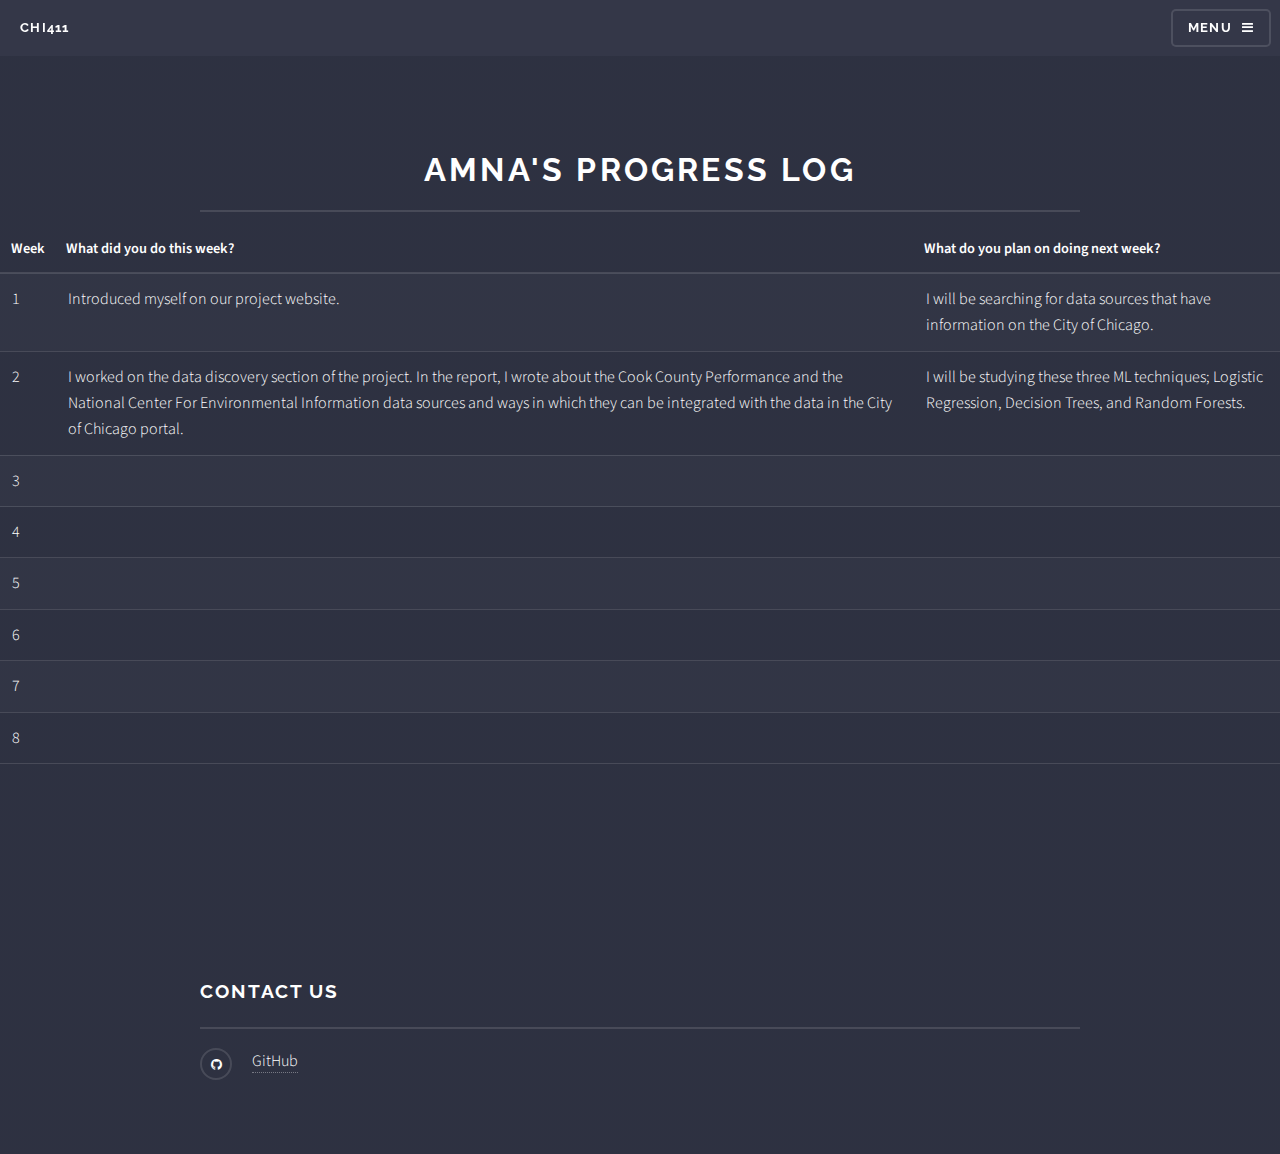
==== pages/progress/amna.html @ 3bf57fe8 "weekly status report" ====
<!DOCTYPE HTML>
<html>
	<head>
		<title>Amna's Progress Log</title>
		<meta charset="utf-8" />
		<meta name="viewport" content="width=device-width, initial-scale=1" />
		<!--[if lte IE 8]><script src="assets/js/ie/html5shiv.js"></script><![endif]-->
		<link rel="stylesheet" href="../../assets/css/main.css" />
		<!--[if lte IE 9]><link rel="stylesheet" href="assets/css/ie9.css" /><![endif]-->
		<!--[if lte IE 8]><link rel="stylesheet" href="assets/css/ie8.css" /><![endif]-->
	</head>
	<body>

		<!-- Page Wrapper -->
			<div id="page-wrapper">

				<!-- Header -->
					<header id="header">
						<h1><a href="../../index.html">Chi411</a></h1>
						<nav>
							<a href="#menu">Menu</a>
						</nav>
					</header>

				<!-- Menu -->
					<nav id="menu">
						<div class="inner">
							<h2>Menu</h2>
							<ul class="links">
								<li><a href="../../index.html">Home</a></li>
								<li><a href="#">Amnas Progress</a></li>
							</ul>
							<a href="#" class="close">Close</a>
						</div>
					</nav>

				<!-- Wrapper -->
					<section id="wrapper">
						<header>
							<div class="inner">
								<h2 class="text-center">Amna's Progress Log</h2>
							</div>
							<section>
										<!-- <h3 class="major">Table</h3> -->
										<!-- <h4>Default</h4> -->
										<div class="table-wrapper">
											<table>
												<thead>
													<tr>
														<th>Week</th>
														<th>What did you do this week?</th>
														<th>What do you plan on doing next week?</th>
													</tr>
												</thead>
												<tbody>
													<tr>
														<td>1</td>
														<td>
															Introduced myself on our project website.
														</td>
														<td>I will be searching for data sources that have information on the City of Chicago. </td>
													</tr>
													<tr>
														<td>2</td>
														<td>
															I worked on the data discovery section of the project. In the report, I wrote about the Cook County Performance and the National Center For Environmental Information data sources and ways in which they can be integrated with the data in the City of Chicago portal.
														</td>
														<td>I will be studying these three ML techniques; Logistic Regression, Decision Trees, and Random Forests.
                                                         </td>
													</tr>
													<tr>
														<td>3</td>
														<td></td>
														<td></td>
													</tr>
													<tr>
														<td>4</td>
														<td></td>
														<td></td>
													</tr>
													<tr>
														<td>5</td>
														<td></td>
														<td></td>
													</tr>
													<tr>
														<td>6</td>
														<td></td>
														<td></td>
													</tr>
													<tr>
														<td>7</td>
														<td></td>
														<td></td>
													</tr>
													<tr>
														<td>8</td>
														<td></td>
														<td></td>
													</tr>
												</tbody>
												<tfoot>
												</tfoot>
											</table>
										</div>
									</section>
						</header>

						<section id="footer">
							<div class="inner">
								<h2 class="major">Contact us</h2>
								<ul class="contact">
									<li class="fa-github"><a href="https://github.com/sbukhari17/Chi411App">GitHub</a></li>
								</ul>
							</div>
						</section>

			</div>

		<!-- Scripts -->
			<script src="../../assets/js/skel.min.js"></script>
			<script src="../../assets/js/jquery.min.js"></script>
			<script src="../../assets/js/jquery.scrollex.min.js"></script>
			<script src="../../assets/js/util.js"></script>
			<!--[if lte IE 8]><script src="assets/js/ie/respond.min.js"></script><![endif]-->
			<script src="../../assets/js/main.js"></script>

	</body>
</html>
---- assets/css/main.css ----
@import url(font-awesome.min.css);
@import url("https://fonts.googleapis.com/css?family=Raleway:200,700|Source+Sans+Pro:300,600,300italic,600italic");

/*
	Solid State by HTML5 UP
	html5up.net | @ajlkn
	Free for personal and commercial use under the CCA 3.0 license (html5up.net/license)
*/

/* Reset */

	html, body, div, span, applet, object, iframe, h1, h2, h3, h4, h5, h6, p, blockquote, pre, a, abbr, acronym, address, big, cite, code, del, dfn, em, img, ins, kbd, q, s, samp, small, strike, strong, sub, sup, tt, var, b, u, i, center, dl, dt, dd, ol, ul, li, fieldset, form, label, legend, table, caption, tbody, tfoot, thead, tr, th, td, article, aside, canvas, details, embed, figure, figcaption, footer, header, hgroup, menu, nav, output, ruby, section, summary, time, mark, audio, video {
		margin: 0;
		padding: 0;
		border: 0;
		font-size: 100%;
		font: inherit;
		vertical-align: baseline;
	}

	article, aside, details, figcaption, figure, footer, header, hgroup, menu, nav, section {
		display: block;
	}

	body {
		line-height: 1;
	}

	ol, ul {
		list-style: none;
	}

	blockquote, q {
		quotes: none;
	}

	blockquote:before, blockquote:after, q:before, q:after {
		content: '';
		content: none;
	}

	table {
		border-collapse: collapse;
		border-spacing: 0;
	}

	body {
		-webkit-text-size-adjust: none;
	}

/* Box Model */

	*, *:before, *:after {
		-moz-box-sizing: border-box;
		-webkit-box-sizing: border-box;
		box-sizing: border-box;
	}

/* Grid */

	.row {
		border-bottom: solid 1px transparent;
		-moz-box-sizing: border-box;
		-webkit-box-sizing: border-box;
		box-sizing: border-box;
	}

	.row > * {
		float: left;
		-moz-box-sizing: border-box;
		-webkit-box-sizing: border-box;
		box-sizing: border-box;
	}

	.row:after, .row:before {
		content: '';
		display: block;
		clear: both;
		height: 0;
	}

	.row.uniform > * > :first-child {
		margin-top: 0;
	}

	.row.uniform > * > :last-child {
		margin-bottom: 0;
	}

	.row.\30 \25 > * {
		padding: 0 0 0 0em;
	}

	.row.\30 \25 {
		margin: 0 0 -1px 0em;
	}

	.row.uniform.\30 \25 > * {
		padding: 0em 0 0 0em;
	}

	.row.uniform.\30 \25 {
		margin: 0em 0 -1px 0em;
	}

	.row > * {
		padding: 0 0 0 1.75em;
	}

	.row {
		margin: 0 0 -1px -1.75em;
	}

	.row.uniform > * {
		padding: 1.75em 0 0 1.75em;
	}

	.row.uniform {
		margin: -1.75em 0 -1px -1.75em;
	}

	.row.\32 00\25 > * {
		padding: 0 0 0 3.5em;
	}

	.row.\32 00\25 {
		margin: 0 0 -1px -3.5em;
	}

	.row.uniform.\32 00\25 > * {
		padding: 3.5em 0 0 3.5em;
	}

	.row.uniform.\32 00\25 {
		margin: -3.5em 0 -1px -3.5em;
	}

	.row.\31 50\25 > * {
		padding: 0 0 0 2.625em;
	}

	.row.\31 50\25 {
		margin: 0 0 -1px -2.625em;
	}

	.row.uniform.\31 50\25 > * {
		padding: 2.625em 0 0 2.625em;
	}

	.row.uniform.\31 50\25 {
		margin: -2.625em 0 -1px -2.625em;
	}

	.row.\35 0\25 > * {
		padding: 0 0 0 0.875em;
	}

	.row.\35 0\25 {
		margin: 0 0 -1px -0.875em;
	}

	.row.uniform.\35 0\25 > * {
		padding: 0.875em 0 0 0.875em;
	}

	.row.uniform.\35 0\25 {
		margin: -0.875em 0 -1px -0.875em;
	}

	.row.\32 5\25 > * {
		padding: 0 0 0 0.4375em;
	}

	.row.\32 5\25 {
		margin: 0 0 -1px -0.4375em;
	}

	.row.uniform.\32 5\25 > * {
		padding: 0.4375em 0 0 0.4375em;
	}

	.row.uniform.\32 5\25 {
		margin: -0.4375em 0 -1px -0.4375em;
	}

	.\31 2u, .\31 2u\24 {
		width: 100%;
		clear: none;
		margin-left: 0;
	}

	.\31 1u, .\31 1u\24 {
		width: 91.6666666667%;
		clear: none;
		margin-left: 0;
	}

	.\31 0u, .\31 0u\24 {
		width: 83.3333333333%;
		clear: none;
		margin-left: 0;
	}

	.\39 u, .\39 u\24 {
		width: 75%;
		clear: none;
		margin-left: 0;
	}

	.\38 u, .\38 u\24 {
		width: 66.6666666667%;
		clear: none;
		margin-left: 0;
	}

	.\37 u, .\37 u\24 {
		width: 58.3333333333%;
		clear: none;
		margin-left: 0;
	}

	.\36 u, .\36 u\24 {
		width: 50%;
		clear: none;
		margin-left: 0;
	}

	.\35 u, .\35 u\24 {
		width: 41.6666666667%;
		clear: none;
		margin-left: 0;
	}

	.\34 u, .\34 u\24 {
		width: 33.3333333333%;
		clear: none;
		margin-left: 0;
	}

	.\33 u, .\33 u\24 {
		width: 25%;
		clear: none;
		margin-left: 0;
	}

	.\32 u, .\32 u\24 {
		width: 16.6666666667%;
		clear: none;
		margin-left: 0;
	}

	.\31 u, .\31 u\24 {
		width: 8.3333333333%;
		clear: none;
		margin-left: 0;
	}

	.\31 2u\24 + *,
	.\31 1u\24 + *,
	.\31 0u\24 + *,
	.\39 u\24 + *,
	.\38 u\24 + *,
	.\37 u\24 + *,
	.\36 u\24 + *,
	.\35 u\24 + *,
	.\34 u\24 + *,
	.\33 u\24 + *,
	.\32 u\24 + *,
	.\31 u\24 + * {
		clear: left;
	}

	.\-11u {
		margin-left: 91.66667%;
	}

	.\-10u {
		margin-left: 83.33333%;
	}

	.\-9u {
		margin-left: 75%;
	}

	.\-8u {
		margin-left: 66.66667%;
	}

	.\-7u {
		margin-left: 58.33333%;
	}

	.\-6u {
		margin-left: 50%;
	}

	.\-5u {
		margin-left: 41.66667%;
	}

	.\-4u {
		margin-left: 33.33333%;
	}

	.\-3u {
		margin-left: 25%;
	}

	.\-2u {
		margin-left: 16.66667%;
	}

	.\-1u {
		margin-left: 8.33333%;
	}

	@media screen and (max-width: 1680px) {

		.row > * {
			padding: 0 0 0 1.75em;
		}

		.row {
			margin: 0 0 -1px -1.75em;
		}

		.row.uniform > * {
			padding: 1.75em 0 0 1.75em;
		}

		.row.uniform {
			margin: -1.75em 0 -1px -1.75em;
		}

		.row.\32 00\25 > * {
			padding: 0 0 0 3.5em;
		}

		.row.\32 00\25 {
			margin: 0 0 -1px -3.5em;
		}

		.row.uniform.\32 00\25 > * {
			padding: 3.5em 0 0 3.5em;
		}

		.row.uniform.\32 00\25 {
			margin: -3.5em 0 -1px -3.5em;
		}

		.row.\31 50\25 > * {
			padding: 0 0 0 2.625em;
		}

		.row.\31 50\25 {
			margin: 0 0 -1px -2.625em;
		}

		.row.uniform.\31 50\25 > * {
			padding: 2.625em 0 0 2.625em;
		}

		.row.uniform.\31 50\25 {
			margin: -2.625em 0 -1px -2.625em;
		}

		.row.\35 0\25 > * {
			padding: 0 0 0 0.875em;
		}

		.row.\35 0\25 {
			margin: 0 0 -1px -0.875em;
		}

		.row.uniform.\35 0\25 > * {
			padding: 0.875em 0 0 0.875em;
		}

		.row.uniform.\35 0\25 {
			margin: -0.875em 0 -1px -0.875em;
		}

		.row.\32 5\25 > * {
			padding: 0 0 0 0.4375em;
		}

		.row.\32 5\25 {
			margin: 0 0 -1px -0.4375em;
		}

		.row.uniform.\32 5\25 > * {
			padding: 0.4375em 0 0 0.4375em;
		}

		.row.uniform.\32 5\25 {
			margin: -0.4375em 0 -1px -0.4375em;
		}

		.\31 2u\28xlarge\29, .\31 2u\24\28xlarge\29 {
			width: 100%;
			clear: none;
			margin-left: 0;
		}

		.\31 1u\28xlarge\29, .\31 1u\24\28xlarge\29 {
			width: 91.6666666667%;
			clear: none;
			margin-left: 0;
		}

		.\31 0u\28xlarge\29, .\31 0u\24\28xlarge\29 {
			width: 83.3333333333%;
			clear: none;
			margin-left: 0;
		}

		.\39 u\28xlarge\29, .\39 u\24\28xlarge\29 {
			width: 75%;
			clear: none;
			margin-left: 0;
		}

		.\38 u\28xlarge\29, .\38 u\24\28xlarge\29 {
			width: 66.6666666667%;
			clear: none;
			margin-left: 0;
		}

		.\37 u\28xlarge\29, .\37 u\24\28xlarge\29 {
			width: 58.3333333333%;
			clear: none;
			margin-left: 0;
		}

		.\36 u\28xlarge\29, .\36 u\24\28xlarge\29 {
			width: 50%;
			clear: none;
			margin-left: 0;
		}

		.\35 u\28xlarge\29, .\35 u\24\28xlarge\29 {
			width: 41.6666666667%;
			clear: none;
			margin-left: 0;
		}

		.\34 u\28xlarge\29, .\34 u\24\28xlarge\29 {
			width: 33.3333333333%;
			clear: none;
			margin-left: 0;
		}

		.\33 u\28xlarge\29, .\33 u\24\28xlarge\29 {
			width: 25%;
			clear: none;
			margin-left: 0;
		}

		.\32 u\28xlarge\29, .\32 u\24\28xlarge\29 {
			width: 16.6666666667%;
			clear: none;
			margin-left: 0;
		}

		.\31 u\28xlarge\29, .\31 u\24\28xlarge\29 {
			width: 8.3333333333%;
			clear: none;
			margin-left: 0;
		}

		.\31 2u\24\28xlarge\29 + *,
		.\31 1u\24\28xlarge\29 + *,
		.\31 0u\24\28xlarge\29 + *,
		.\39 u\24\28xlarge\29 + *,
		.\38 u\24\28xlarge\29 + *,
		.\37 u\24\28xlarge\29 + *,
		.\36 u\24\28xlarge\29 + *,
		.\35 u\24\28xlarge\29 + *,
		.\34 u\24\28xlarge\29 + *,
		.\33 u\24\28xlarge\29 + *,
		.\32 u\24\28xlarge\29 + *,
		.\31 u\24\28xlarge\29 + * {
			clear: left;
		}

		.\-11u\28xlarge\29 {
			margin-left: 91.66667%;
		}

		.\-10u\28xlarge\29 {
			margin-left: 83.33333%;
		}

		.\-9u\28xlarge\29 {
			margin-left: 75%;
		}

		.\-8u\28xlarge\29 {
			margin-left: 66.66667%;
		}

		.\-7u\28xlarge\29 {
			margin-left: 58.33333%;
		}

		.\-6u\28xlarge\29 {
			margin-left: 50%;
		}

		.\-5u\28xlarge\29 {
			margin-left: 41.66667%;
		}

		.\-4u\28xlarge\29 {
			margin-left: 33.33333%;
		}

		.\-3u\28xlarge\29 {
			margin-left: 25%;
		}

		.\-2u\28xlarge\29 {
			margin-left: 16.66667%;
		}

		.\-1u\28xlarge\29 {
			margin-left: 8.33333%;
		}

	}

	@media screen and (max-width: 1280px) {

		.row > * {
			padding: 0 0 0 1.75em;
		}

		.row {
			margin: 0 0 -1px -1.75em;
		}

		.row.uniform > * {
			padding: 1.75em 0 0 1.75em;
		}

		.row.uniform {
			margin: -1.75em 0 -1px -1.75em;
		}

		.row.\32 00\25 > * {
			padding: 0 0 0 3.5em;
		}

		.row.\32 00\25 {
			margin: 0 0 -1px -3.5em;
		}

		.row.uniform.\32 00\25 > * {
			padding: 3.5em 0 0 3.5em;
		}

		.row.uniform.\32 00\25 {
			margin: -3.5em 0 -1px -3.5em;
		}

		.row.\31 50\25 > * {
			padding: 0 0 0 2.625em;
		}

		.row.\31 50\25 {
			margin: 0 0 -1px -2.625em;
		}

		.row.uniform.\31 50\25 > * {
			padding: 2.625em 0 0 2.625em;
		}

		.row.uniform.\31 50\25 {
			margin: -2.625em 0 -1px -2.625em;
		}

		.row.\35 0\25 > * {
			padding: 0 0 0 0.875em;
		}

		.row.\35 0\25 {
			margin: 0 0 -1px -0.875em;
		}

		.row.uniform.\35 0\25 > * {
			padding: 0.875em 0 0 0.875em;
		}

		.row.uniform.\35 0\25 {
			margin: -0.875em 0 -1px -0.875em;
		}

		.row.\32 5\25 > * {
			padding: 0 0 0 0.4375em;
		}

		.row.\32 5\25 {
			margin: 0 0 -1px -0.4375em;
		}

		.row.uniform.\32 5\25 > * {
			padding: 0.4375em 0 0 0.4375em;
		}

		.row.uniform.\32 5\25 {
			margin: -0.4375em 0 -1px -0.4375em;
		}

		.\31 2u\28large\29, .\31 2u\24\28large\29 {
			width: 100%;
			clear: none;
			margin-left: 0;
		}

		.\31 1u\28large\29, .\31 1u\24\28large\29 {
			width: 91.6666666667%;
			clear: none;
			margin-left: 0;
		}

		.\31 0u\28large\29, .\31 0u\24\28large\29 {
			width: 83.3333333333%;
			clear: none;
			margin-left: 0;
		}

		.\39 u\28large\29, .\39 u\24\28large\29 {
			width: 75%;
			clear: none;
			margin-left: 0;
		}

		.\38 u\28large\29, .\38 u\24\28large\29 {
			width: 66.6666666667%;
			clear: none;
			margin-left: 0;
		}

		.\37 u\28large\29, .\37 u\24\28large\29 {
			width: 58.3333333333%;
			clear: none;
			margin-left: 0;
		}

		.\36 u\28large\29, .\36 u\24\28large\29 {
			width: 50%;
			clear: none;
			margin-left: 0;
		}

		.\35 u\28large\29, .\35 u\24\28large\29 {
			width: 41.6666666667%;
			clear: none;
			margin-left: 0;
		}

		.\34 u\28large\29, .\34 u\24\28large\29 {
			width: 33.3333333333%;
			clear: none;
			margin-left: 0;
		}

		.\33 u\28large\29, .\33 u\24\28large\29 {
			width: 25%;
			clear: none;
			margin-left: 0;
		}

		.\32 u\28large\29, .\32 u\24\28large\29 {
			width: 16.6666666667%;
			clear: none;
			margin-left: 0;
		}

		.\31 u\28large\29, .\31 u\24\28large\29 {
			width: 8.3333333333%;
			clear: none;
			margin-left: 0;
		}

		.\31 2u\24\28large\29 + *,
		.\31 1u\24\28large\29 + *,
		.\31 0u\24\28large\29 + *,
		.\39 u\24\28large\29 + *,
		.\38 u\24\28large\29 + *,
		.\37 u\24\28large\29 + *,
		.\36 u\24\28large\29 + *,
		.\35 u\24\28large\29 + *,
		.\34 u\24\28large\29 + *,
		.\33 u\24\28large\29 + *,
		.\32 u\24\28large\29 + *,
		.\31 u\24\28large\29 + * {
			clear: left;
		}

		.\-11u\28large\29 {
			margin-left: 91.66667%;
		}

		.\-10u\28large\29 {
			margin-left: 83.33333%;
		}

		.\-9u\28large\29 {
			margin-left: 75%;
		}

		.\-8u\28large\29 {
			margin-left: 66.66667%;
		}

		.\-7u\28large\29 {
			margin-left: 58.33333%;
		}

		.\-6u\28large\29 {
			margin-left: 50%;
		}

		.\-5u\28large\29 {
			margin-left: 41.66667%;
		}

		.\-4u\28large\29 {
			margin-left: 33.33333%;
		}

		.\-3u\28large\29 {
			margin-left: 25%;
		}

		.\-2u\28large\29 {
			margin-left: 16.66667%;
		}

		.\-1u\28large\29 {
			margin-left: 8.33333%;
		}

	}

	@media screen and (max-width: 980px) {

		.row > * {
			padding: 0 0 0 1.75em;
		}

		.row {
			margin: 0 0 -1px -1.75em;
		}

		.row.uniform > * {
			padding: 1.75em 0 0 1.75em;
		}

		.row.uniform {
			margin: -1.75em 0 -1px -1.75em;
		}

		.row.\32 00\25 > * {
			padding: 0 0 0 3.5em;
		}

		.row.\32 00\25 {
			margin: 0 0 -1px -3.5em;
		}

		.row.uniform.\32 00\25 > * {
			padding: 3.5em 0 0 3.5em;
		}

		.row.uniform.\32 00\25 {
			margin: -3.5em 0 -1px -3.5em;
		}

		.row.\31 50\25 > * {
			padding: 0 0 0 2.625em;
		}

		.row.\31 50\25 {
			margin: 0 0 -1px -2.625em;
		}

		.row.uniform.\31 50\25 > * {
			padding: 2.625em 0 0 2.625em;
		}

		.row.uniform.\31 50\25 {
			margin: -2.625em 0 -1px -2.625em;
		}

		.row.\35 0\25 > * {
			padding: 0 0 0 0.875em;
		}

		.row.\35 0\25 {
			margin: 0 0 -1px -0.875em;
		}

		.row.uniform.\35 0\25 > * {
			padding: 0.875em 0 0 0.875em;
		}

		.row.uniform.\35 0\25 {
			margin: -0.875em 0 -1px -0.875em;
		}

		.row.\32 5\25 > * {
			padding: 0 0 0 0.4375em;
		}

		.row.\32 5\25 {
			margin: 0 0 -1px -0.4375em;
		}

		.row.uniform.\32 5\25 > * {
			padding: 0.4375em 0 0 0.4375em;
		}

		.row.uniform.\32 5\25 {
			margin: -0.4375em 0 -1px -0.4375em;
		}

		.\31 2u\28medium\29, .\31 2u\24\28medium\29 {
			width: 100%;
			clear: none;
			margin-left: 0;
		}

		.\31 1u\28medium\29, .\31 1u\24\28medium\29 {
			width: 91.6666666667%;
			clear: none;
			margin-left: 0;
		}

		.\31 0u\28medium\29, .\31 0u\24\28medium\29 {
			width: 83.3333333333%;
			clear: none;
			margin-left: 0;
		}

		.\39 u\28medium\29, .\39 u\24\28medium\29 {
			width: 75%;
			clear: none;
			margin-left: 0;
		}

		.\38 u\28medium\29, .\38 u\24\28medium\29 {
			width: 66.6666666667%;
			clear: none;
			margin-left: 0;
		}

		.\37 u\28medium\29, .\37 u\24\28medium\29 {
			width: 58.3333333333%;
			clear: none;
			margin-left: 0;
		}

		.\36 u\28medium\29, .\36 u\24\28medium\29 {
			width: 50%;
			clear: none;
			margin-left: 0;
		}

		.\35 u\28medium\29, .\35 u\24\28medium\29 {
			width: 41.6666666667%;
			clear: none;
			margin-left: 0;
		}

		.\34 u\28medium\29, .\34 u\24\28medium\29 {
			width: 33.3333333333%;
			clear: none;
			margin-left: 0;
		}

		.\33 u\28medium\29, .\33 u\24\28medium\29 {
			width: 25%;
			clear: none;
			margin-left: 0;
		}

		.\32 u\28medium\29, .\32 u\24\28medium\29 {
			width: 16.6666666667%;
			clear: none;
			margin-left: 0;
		}

		.\31 u\28medium\29, .\31 u\24\28medium\29 {
			width: 8.3333333333%;
			clear: none;
			margin-left: 0;
		}

		.\31 2u\24\28medium\29 + *,
		.\31 1u\24\28medium\29 + *,
		.\31 0u\24\28medium\29 + *,
		.\39 u\24\28medium\29 + *,
		.\38 u\24\28medium\29 + *,
		.\37 u\24\28medium\29 + *,
		.\36 u\24\28medium\29 + *,
		.\35 u\24\28medium\29 + *,
		.\34 u\24\28medium\29 + *,
		.\33 u\24\28medium\29 + *,
		.\32 u\24\28medium\29 + *,
		.\31 u\24\28medium\29 + * {
			clear: left;
		}

		.\-11u\28medium\29 {
			margin-left: 91.66667%;
		}

		.\-10u\28medium\29 {
			margin-left: 83.33333%;
		}

		.\-9u\28medium\29 {
			margin-left: 75%;
		}

		.\-8u\28medium\29 {
			margin-left: 66.66667%;
		}

		.\-7u\28medium\29 {
			margin-left: 58.33333%;
		}

		.\-6u\28medium\29 {
			margin-left: 50%;
		}

		.\-5u\28medium\29 {
			margin-left: 41.66667%;
		}

		.\-4u\28medium\29 {
			margin-left: 33.33333%;
		}

		.\-3u\28medium\29 {
			margin-left: 25%;
		}

		.\-2u\28medium\29 {
			margin-left: 16.66667%;
		}

		.\-1u\28medium\29 {
			margin-left: 8.33333%;
		}

	}

	@media screen and (max-width: 736px) {

		.row > * {
			padding: 0 0 0 1.25em;
		}

		.row {
			margin: 0 0 -1px -1.25em;
		}

		.row.uniform > * {
			padding: 1.25em 0 0 1.25em;
		}

		.row.uniform {
			margin: -1.25em 0 -1px -1.25em;
		}

		.row.\32 00\25 > * {
			padding: 0 0 0 2.5em;
		}

		.row.\32 00\25 {
			margin: 0 0 -1px -2.5em;
		}

		.row.uniform.\32 00\25 > * {
			padding: 2.5em 0 0 2.5em;
		}

		.row.uniform.\32 00\25 {
			margin: -2.5em 0 -1px -2.5em;
		}

		.row.\31 50\25 > * {
			padding: 0 0 0 1.875em;
		}

		.row.\31 50\25 {
			margin: 0 0 -1px -1.875em;
		}

		.row.uniform.\31 50\25 > * {
			padding: 1.875em 0 0 1.875em;
		}

		.row.uniform.\31 50\25 {
			margin: -1.875em 0 -1px -1.875em;
		}

		.row.\35 0\25 > * {
			padding: 0 0 0 0.625em;
		}

		.row.\35 0\25 {
			margin: 0 0 -1px -0.625em;
		}

		.row.uniform.\35 0\25 > * {
			padding: 0.625em 0 0 0.625em;
		}

		.row.uniform.\35 0\25 {
			margin: -0.625em 0 -1px -0.625em;
		}

		.row.\32 5\25 > * {
			padding: 0 0 0 0.3125em;
		}

		.row.\32 5\25 {
			margin: 0 0 -1px -0.3125em;
		}

		.row.uniform.\32 5\25 > * {
			padding: 0.3125em 0 0 0.3125em;
		}

		.row.uniform.\32 5\25 {
			margin: -0.3125em 0 -1px -0.3125em;
		}

		.\31 2u\28small\29, .\31 2u\24\28small\29 {
			width: 100%;
			clear: none;
			margin-left: 0;
		}

		.\31 1u\28small\29, .\31 1u\24\28small\29 {
			width: 91.6666666667%;
			clear: none;
			margin-left: 0;
		}

		.\31 0u\28small\29, .\31 0u\24\28small\29 {
			width: 83.3333333333%;
			clear: none;
			margin-left: 0;
		}

		.\39 u\28small\29, .\39 u\24\28small\29 {
			width: 75%;
			clear: none;
			margin-left: 0;
		}

		.\38 u\28small\29, .\38 u\24\28small\29 {
			width: 66.6666666667%;
			clear: none;
			margin-left: 0;
		}

		.\37 u\28small\29, .\37 u\24\28small\29 {
			width: 58.3333333333%;
			clear: none;
			margin-left: 0;
		}

		.\36 u\28small\29, .\36 u\24\28small\29 {
			width: 50%;
			clear: none;
			margin-left: 0;
		}

		.\35 u\28small\29, .\35 u\24\28small\29 {
			width: 41.6666666667%;
			clear: none;
			margin-left: 0;
		}

		.\34 u\28small\29, .\34 u\24\28small\29 {
			width: 33.3333333333%;
			clear: none;
			margin-left: 0;
		}

		.\33 u\28small\29, .\33 u\24\28small\29 {
			width: 25%;
			clear: none;
			margin-left: 0;
		}

		.\32 u\28small\29, .\32 u\24\28small\29 {
			width: 16.6666666667%;
			clear: none;
			margin-left: 0;
		}

		.\31 u\28small\29, .\31 u\24\28small\29 {
			width: 8.3333333333%;
			clear: none;
			margin-left: 0;
		}

		.\31 2u\24\28small\29 + *,
		.\31 1u\24\28small\29 + *,
		.\31 0u\24\28small\29 + *,
		.\39 u\24\28small\29 + *,
		.\38 u\24\28small\29 + *,
		.\37 u\24\28small\29 + *,
		.\36 u\24\28small\29 + *,
		.\35 u\24\28small\29 + *,
		.\34 u\24\28small\29 + *,
		.\33 u\24\28small\29 + *,
		.\32 u\24\28small\29 + *,
		.\31 u\24\28small\29 + * {
			clear: left;
		}

		.\-11u\28small\29 {
			margin-left: 91.66667%;
		}

		.\-10u\28small\29 {
			margin-left: 83.33333%;
		}

		.\-9u\28small\29 {
			margin-left: 75%;
		}

		.\-8u\28small\29 {
			margin-left: 66.66667%;
		}

		.\-7u\28small\29 {
			margin-left: 58.33333%;
		}

		.\-6u\28small\29 {
			margin-left: 50%;
		}

		.\-5u\28small\29 {
			margin-left: 41.66667%;
		}

		.\-4u\28small\29 {
			margin-left: 33.33333%;
		}

		.\-3u\28small\29 {
			margin-left: 25%;
		}

		.\-2u\28small\29 {
			margin-left: 16.66667%;
		}

		.\-1u\28small\29 {
			margin-left: 8.33333%;
		}

	}

	@media screen and (max-width: 640px) {

		.row > * {
			padding: 0 0 0 1.25em;
		}

		.row {
			margin: 0 0 -1px -1.25em;
		}

		.row.uniform > * {
			padding: 1.25em 0 0 1.25em;
		}

		.row.uniform {
			margin: -1.25em 0 -1px -1.25em;
		}

		.row.\32 00\25 > * {
			padding: 0 0 0 2.5em;
		}

		.row.\32 00\25 {
			margin: 0 0 -1px -2.5em;
		}

		.row.uniform.\32 00\25 > * {
			padding: 2.5em 0 0 2.5em;
		}

		.row.uniform.\32 00\25 {
			margin: -2.5em 0 -1px -2.5em;
		}

		.row.\31 50\25 > * {
			padding: 0 0 0 1.875em;
		}

		.row.\31 50\25 {
			margin: 0 0 -1px -1.875em;
		}

		.row.uniform.\31 50\25 > * {
			padding: 1.875em 0 0 1.875em;
		}

		.row.uniform.\31 50\25 {
			margin: -1.875em 0 -1px -1.875em;
		}

		.row.\35 0\25 > * {
			padding: 0 0 0 0.625em;
		}

		.row.\35 0\25 {
			margin: 0 0 -1px -0.625em;
		}

		.row.uniform.\35 0\25 > * {
			padding: 0.625em 0 0 0.625em;
		}

		.row.uniform.\35 0\25 {
			margin: -0.625em 0 -1px -0.625em;
		}

		.row.\32 5\25 > * {
			padding: 0 0 0 0.3125em;
		}

		.row.\32 5\25 {
			margin: 0 0 -1px -0.3125em;
		}

		.row.uniform.\32 5\25 > * {
			padding: 0.3125em 0 0 0.3125em;
		}

		.row.uniform.\32 5\25 {
			margin: -0.3125em 0 -1px -0.3125em;
		}

		.\31 2u\28xsmall\29, .\31 2u\24\28xsmall\29 {
			width: 100%;
			clear: none;
			margin-left: 0;
		}

		.\31 1u\28xsmall\29, .\31 1u\24\28xsmall\29 {
			width: 91.6666666667%;
			clear: none;
			margin-left: 0;
		}

		.\31 0u\28xsmall\29, .\31 0u\24\28xsmall\29 {
			width: 83.3333333333%;
			clear: none;
			margin-left: 0;
		}

		.\39 u\28xsmall\29, .\39 u\24\28xsmall\29 {
			width: 75%;
			clear: none;
			margin-left: 0;
		}

		.\38 u\28xsmall\29, .\38 u\24\28xsmall\29 {
			width: 66.6666666667%;
			clear: none;
			margin-left: 0;
		}

		.\37 u\28xsmall\29, .\37 u\24\28xsmall\29 {
			width: 58.3333333333%;
			clear: none;
			margin-left: 0;
		}

		.\36 u\28xsmall\29, .\36 u\24\28xsmall\29 {
			width: 50%;
			clear: none;
			margin-left: 0;
		}

		.\35 u\28xsmall\29, .\35 u\24\28xsmall\29 {
			width: 41.6666666667%;
			clear: none;
			margin-left: 0;
		}

		.\34 u\28xsmall\29, .\34 u\24\28xsmall\29 {
			width: 33.3333333333%;
			clear: none;
			margin-left: 0;
		}

		.\33 u\28xsmall\29, .\33 u\24\28xsmall\29 {
			width: 25%;
			clear: none;
			margin-left: 0;
		}

		.\32 u\28xsmall\29, .\32 u\24\28xsmall\29 {
			width: 16.6666666667%;
			clear: none;
			margin-left: 0;
		}

		.\31 u\28xsmall\29, .\31 u\24\28xsmall\29 {
			width: 8.3333333333%;
			clear: none;
			margin-left: 0;
		}

		.\31 2u\24\28xsmall\29 + *,
		.\31 1u\24\28xsmall\29 + *,
		.\31 0u\24\28xsmall\29 + *,
		.\39 u\24\28xsmall\29 + *,
		.\38 u\24\28xsmall\29 + *,
		.\37 u\24\28xsmall\29 + *,
		.\36 u\24\28xsmall\29 + *,
		.\35 u\24\28xsmall\29 + *,
		.\34 u\24\28xsmall\29 + *,
		.\33 u\24\28xsmall\29 + *,
		.\32 u\24\28xsmall\29 + *,
		.\31 u\24\28xsmall\29 + * {
			clear: left;
		}

		.\-11u\28xsmall\29 {
			margin-left: 91.66667%;
		}

		.\-10u\28xsmall\29 {
			margin-left: 83.33333%;
		}

		.\-9u\28xsmall\29 {
			margin-left: 75%;
		}

		.\-8u\28xsmall\29 {
			margin-left: 66.66667%;
		}

		.\-7u\28xsmall\29 {
			margin-left: 58.33333%;
		}

		.\-6u\28xsmall\29 {
			margin-left: 50%;
		}

		.\-5u\28xsmall\29 {
			margin-left: 41.66667%;
		}

		.\-4u\28xsmall\29 {
			margin-left: 33.33333%;
		}

		.\-3u\28xsmall\29 {
			margin-left: 25%;
		}

		.\-2u\28xsmall\29 {
			margin-left: 16.66667%;
		}

		.\-1u\28xsmall\29 {
			margin-left: 8.33333%;
		}

	}

	@media screen and (max-width: 360px) {

		.row > * {
			padding: 0 0 0 1.25em;
		}

		.row {
			margin: 0 0 -1px -1.25em;
		}

		.row.uniform > * {
			padding: 1.25em 0 0 1.25em;
		}

		.row.uniform {
			margin: -1.25em 0 -1px -1.25em;
		}

		.row.\32 00\25 > * {
			padding: 0 0 0 2.5em;
		}

		.row.\32 00\25 {
			margin: 0 0 -1px -2.5em;
		}

		.row.uniform.\32 00\25 > * {
			padding: 2.5em 0 0 2.5em;
		}

		.row.uniform.\32 00\25 {
			margin: -2.5em 0 -1px -2.5em;
		}

		.row.\31 50\25 > * {
			padding: 0 0 0 1.875em;
		}

		.row.\31 50\25 {
			margin: 0 0 -1px -1.875em;
		}

		.row.uniform.\31 50\25 > * {
			padding: 1.875em 0 0 1.875em;
		}

		.row.uniform.\31 50\25 {
			margin: -1.875em 0 -1px -1.875em;
		}

		.row.\35 0\25 > * {
			padding: 0 0 0 0.625em;
		}

		.row.\35 0\25 {
			margin: 0 0 -1px -0.625em;
		}

		.row.uniform.\35 0\25 > * {
			padding: 0.625em 0 0 0.625em;
		}

		.row.uniform.\35 0\25 {
			margin: -0.625em 0 -1px -0.625em;
		}

		.row.\32 5\25 > * {
			padding: 0 0 0 0.3125em;
		}

		.row.\32 5\25 {
			margin: 0 0 -1px -0.3125em;
		}

		.row.uniform.\32 5\25 > * {
			padding: 0.3125em 0 0 0.3125em;
		}

		.row.uniform.\32 5\25 {
			margin: -0.3125em 0 -1px -0.3125em;
		}

		.\31 2u\28xxsmall\29, .\31 2u\24\28xxsmall\29 {
			width: 100%;
			clear: none;
			margin-left: 0;
		}

		.\31 1u\28xxsmall\29, .\31 1u\24\28xxsmall\29 {
			width: 91.6666666667%;
			clear: none;
			margin-left: 0;
		}

		.\31 0u\28xxsmall\29, .\31 0u\24\28xxsmall\29 {
			width: 83.3333333333%;
			clear: none;
			margin-left: 0;
		}

		.\39 u\28xxsmall\29, .\39 u\24\28xxsmall\29 {
			width: 75%;
			clear: none;
			margin-left: 0;
		}

		.\38 u\28xxsmall\29, .\38 u\24\28xxsmall\29 {
			width: 66.6666666667%;
			clear: none;
			margin-left: 0;
		}

		.\37 u\28xxsmall\29, .\37 u\24\28xxsmall\29 {
			width: 58.3333333333%;
			clear: none;
			margin-left: 0;
		}

		.\36 u\28xxsmall\29, .\36 u\24\28xxsmall\29 {
			width: 50%;
			clear: none;
			margin-left: 0;
		}

		.\35 u\28xxsmall\29, .\35 u\24\28xxsmall\29 {
			width: 41.6666666667%;
			clear: none;
			margin-left: 0;
		}

		.\34 u\28xxsmall\29, .\34 u\24\28xxsmall\29 {
			width: 33.3333333333%;
			clear: none;
			margin-left: 0;
		}

		.\33 u\28xxsmall\29, .\33 u\24\28xxsmall\29 {
			width: 25%;
			clear: none;
			margin-left: 0;
		}

		.\32 u\28xxsmall\29, .\32 u\24\28xxsmall\29 {
			width: 16.6666666667%;
			clear: none;
			margin-left: 0;
		}

		.\31 u\28xxsmall\29, .\31 u\24\28xxsmall\29 {
			width: 8.3333333333%;
			clear: none;
			margin-left: 0;
		}

		.\31 2u\24\28xxsmall\29 + *,
		.\31 1u\24\28xxsmall\29 + *,
		.\31 0u\24\28xxsmall\29 + *,
		.\39 u\24\28xxsmall\29 + *,
		.\38 u\24\28xxsmall\29 + *,
		.\37 u\24\28xxsmall\29 + *,
		.\36 u\24\28xxsmall\29 + *,
		.\35 u\24\28xxsmall\29 + *,
		.\34 u\24\28xxsmall\29 + *,
		.\33 u\24\28xxsmall\29 + *,
		.\32 u\24\28xxsmall\29 + *,
		.\31 u\24\28xxsmall\29 + * {
			clear: left;
		}

		.\-11u\28xxsmall\29 {
			margin-left: 91.66667%;
		}

		.\-10u\28xxsmall\29 {
			margin-left: 83.33333%;
		}

		.\-9u\28xxsmall\29 {
			margin-left: 75%;
		}

		.\-8u\28xxsmall\29 {
			margin-left: 66.66667%;
		}

		.\-7u\28xxsmall\29 {
			margin-left: 58.33333%;
		}

		.\-6u\28xxsmall\29 {
			margin-left: 50%;
		}

		.\-5u\28xxsmall\29 {
			margin-left: 41.66667%;
		}

		.\-4u\28xxsmall\29 {
			margin-left: 33.33333%;
		}

		.\-3u\28xxsmall\29 {
			margin-left: 25%;
		}

		.\-2u\28xxsmall\29 {
			margin-left: 16.66667%;
		}

		.\-1u\28xxsmall\29 {
			margin-left: 8.33333%;
		}

	}

/* Basic */

	@-ms-viewport {
		width: device-width;
	}

	body {
		-ms-overflow-style: scrollbar;
	}

	@media screen and (max-width: 640px) {

		html, body {
			min-width: 320px;
		}

	}

	body {
		background-color: #2e3141;
		background-image: linear-gradient(to top, rgba(46, 49, 65, 0.8), rgba(46, 49, 65, 0.8)), url("../../images/bg.jpg");
		background-size: auto, cover;
		background-attachment: fixed, fixed;
		background-position: center, center;
	}

		body.is-loading *, body.is-loading *:before, body.is-loading *:after {
			-moz-animation: none !important;
			-webkit-animation: none !important;
			-ms-animation: none !important;
			animation: none !important;
			-moz-transition: none !important;
			-webkit-transition: none !important;
			-ms-transition: none !important;
			transition: none !important;
		}

/* Type */

	body, input, select, textarea {
		color: #ffffff;
		font-family: "Source Sans Pro", Helvetica, sans-serif;
		font-size: 16.5pt;
		font-weight: 300;
		line-height: 1.65;
	}

		@media screen and (max-width: 1680px) {

			body, input, select, textarea {
				font-size: 13pt;
			}

		}

		@media screen and (max-width: 1280px) {

			body, input, select, textarea {
				font-size: 12pt;
			}

		}

		@media screen and (max-width: 980px) {

			body, input, select, textarea {
				font-size: 12pt;
			}

		}

		@media screen and (max-width: 736px) {

			body, input, select, textarea {
				font-size: 12pt;
			}

		}

		@media screen and (max-width: 640px) {

			body, input, select, textarea {
				font-size: 12pt;
			}

		}

	a {
		-moz-transition: color 0.2s ease-in-out, border-bottom-color 0.2s ease-in-out;
		-webkit-transition: color 0.2s ease-in-out, border-bottom-color 0.2s ease-in-out;
		-ms-transition: color 0.2s ease-in-out, border-bottom-color 0.2s ease-in-out;
		transition: color 0.2s ease-in-out, border-bottom-color 0.2s ease-in-out;
		border-bottom: dotted 1px rgba(255, 255, 255, 0.35);
		color: #ffffff;
		text-decoration: none;
	}

		a:hover {
			border-bottom-color: transparent;
			color: #ffffff !important;
		}

		a.special:not(.button) {
			text-decoration: none;
			border-bottom: 0;
			display: block;
			font-family: Raleway, Helvetica, sans-serif;
			font-size: 0.8em;
			font-weight: 700;
			letter-spacing: 0.1em;
			margin: 0 0 2em 0;
			text-transform: uppercase;
		}

			a.special:not(.button):before {
				-moz-osx-font-smoothing: grayscale;
				-webkit-font-smoothing: antialiased;
				font-family: FontAwesome;
				font-style: normal;
				font-weight: normal;
				text-transform: none !important;
			}

			a.special:not(.button):before {
				-moz-transition: background-color 0.2s ease-in-out;
				-webkit-transition: background-color 0.2s ease-in-out;
				-ms-transition: background-color 0.2s ease-in-out;
				transition: background-color 0.2s ease-in-out;
				border-radius: 100%;
				border: solid 2px rgba(255, 255, 255, 0.125);
				content: '\f105';
				display: inline-block;
				font-size: 1.25em;
				height: 2em;
				line-height: 1.65em;
				margin-right: 0.85em;
				text-align: center;
				text-indent: 0.15em;
				vertical-align: middle;
				width: 2em;
			}

			a.special:not(.button):hover:before {
				background-color: rgba(255, 255, 255, 0.025);
			}

			a.special:not(.button):active:before {
				background-color: rgba(255, 255, 255, 0.075);
			}

	strong, b {
		color: #ffffff;
		font-weight: 600;
	}

	em, i {
		font-style: italic;
	}

	p {
		margin: 0 0 2em 0;
	}

	h1, h2, h3, h4, h5, h6 {
		color: #ffffff;
		font-family: Raleway, Helvetica, sans-serif;
		font-weight: 700;
		letter-spacing: 0.1em;
		margin: 0 0 1em 0;
		text-transform: uppercase;
	}

		h1 a, h2 a, h3 a, h4 a, h5 a, h6 a {
			color: inherit;
			text-decoration: none;
		}

		h1 span, h2 span, h3 span, h4 span, h5 span, h6 span {
			font-weight: 200;
		}

		h1.major, h2.major, h3.major, h4.major, h5.major, h6.major {
			padding-bottom: 1em;
			border-bottom: solid 2px rgba(255, 255, 255, 0.125);
		}

	h2 {
		font-size: 1.2em;
	}

	h3 {
		font-size: 0.9em;
	}

	h4 {
		font-size: 0.7em;
	}

	h5 {
		font-size: 0.7em;
	}

	h6 {
		font-size: 0.7em;
	}

	@media screen and (max-width: 736px) {

		h2 {
			font-size: 1em;
		}

		h3 {
			font-size: 0.8em;
		}

	}

	sub {
		font-size: 0.8em;
		position: relative;
		top: 0.5em;
	}

	sup {
		font-size: 0.8em;
		position: relative;
		top: -0.5em;
	}

	blockquote {
		border-left: solid 4px rgba(255, 255, 255, 0.125);
		font-style: italic;
		margin: 0 0 2em 0;
		padding: 0.5em 0 0.5em 2em;
	}

	code {
		background: rgba(255, 255, 255, 0.025);
		border-radius: 5px;
		border: solid 2px rgba(255, 255, 255, 0.125);
		font-family: "Courier New", monospace;
		font-size: 0.9em;
		margin: 0 0.25em;
		padding: 0.25em 0.65em;
	}

	pre {
		-webkit-overflow-scrolling: touch;
		font-family: "Courier New", monospace;
		font-size: 0.9em;
		margin: 0 0 2em 0;
	}

		pre code {
			display: block;
			line-height: 1.75em;
			padding: 1em 1.5em;
			overflow-x: auto;
		}

	hr {
		border: 0;
		border-bottom: solid 2px rgba(255, 255, 255, 0.125);
		margin: 2.5em 0;
	}

		hr.major {
			margin: 4em 0;
		}

	.align-left {
		text-align: left;
	}

	.align-center {
		text-align: center;
	}

	.align-right {
		text-align: right;
	}

/* Section/Article */

	section.special, article.special {
		text-align: center;
	}

/* Form */

	form {
		margin: 0 0 2em 0;
	}

		form .field {
			margin: 0 0 2em 0;
		}

			form .field label {
				margin-top: -1.5em;
			}

			form .field:first-child label {
				margin-top: 0;
			}

		form > :last-child {
			margin-bottom: 0;
		}

	label {
		color: #ffffff;
		display: block;
		font-family: Raleway, Helvetica, sans-serif;
		font-size: 0.8em;
		font-weight: 700;
		letter-spacing: 0.1em;
		margin: 0 0 0.7em 0;
		text-transform: uppercase;
	}

	input[type="text"],
	input[type="password"],
	input[type="email"],
	input[type="tel"],
	select,
	textarea {
		-moz-appearance: none;
		-webkit-appearance: none;
		-ms-appearance: none;
		appearance: none;
		background: rgba(255, 255, 255, 0.025);
		border-radius: 5px;
		border: none;
		border: solid 2px rgba(255, 255, 255, 0.125);
		color: inherit;
		display: block;
		outline: 0;
		padding: 0 1em;
		text-decoration: none;
		width: 100%;
	}

		input[type="text"]:invalid,
		input[type="password"]:invalid,
		input[type="email"]:invalid,
		input[type="tel"]:invalid,
		select:invalid,
		textarea:invalid {
			box-shadow: none;
		}

		input[type="text"]:focus,
		input[type="password"]:focus,
		input[type="email"]:focus,
		input[type="tel"]:focus,
		select:focus,
		textarea:focus {
			border-color: #5b6ba6;
		}

	.select-wrapper {
		text-decoration: none;
		display: block;
		position: relative;
	}

		.select-wrapper:before {
			-moz-osx-font-smoothing: grayscale;
			-webkit-font-smoothing: antialiased;
			font-family: FontAwesome;
			font-style: normal;
			font-weight: normal;
			text-transform: none !important;
		}

		.select-wrapper:before {
			color: rgba(255, 255, 255, 0.125);
			content: '\f078';
			display: block;
			height: 2.75em;
			line-height: 2.75em;
			pointer-events: none;
			position: absolute;
			right: 0;
			text-align: center;
			top: 0;
			width: 2.75em;
		}

		.select-wrapper select::-ms-expand {
			display: none;
		}

	select option {
		color: #ffffff;
		background: #2e3141;
	}

	input[type="text"],
	input[type="password"],
	input[type="email"],
	select {
		height: 2.75em;
	}

	textarea {
		padding: 0.75em 1em;
	}

	input[type="checkbox"],
	input[type="radio"] {
		-moz-appearance: none;
		-webkit-appearance: none;
		-ms-appearance: none;
		appearance: none;
		display: block;
		float: left;
		margin-right: -2em;
		opacity: 0;
		width: 1em;
		z-index: -1;
	}

		input[type="checkbox"] + label,
		input[type="radio"] + label {
			text-decoration: none;
			color: #ffffff;
			cursor: pointer;
			display: inline-block;
			font-size: 1em;
			font-family: "Source Sans Pro", Helvetica, sans-serif;
			text-transform: none;
			letter-spacing: 0;
			font-weight: 300;
			padding-left: 2.4em;
			padding-right: 0.75em;
			position: relative;
		}

			input[type="checkbox"] + label:before,
			input[type="radio"] + label:before {
				-moz-osx-font-smoothing: grayscale;
				-webkit-font-smoothing: antialiased;
				font-family: FontAwesome;
				font-style: normal;
				font-weight: normal;
				text-transform: none !important;
			}

			input[type="checkbox"] + label:before,
			input[type="radio"] + label:before {
				background: rgba(255, 255, 255, 0.025);
				border-radius: 5px;
				border: solid 2px rgba(255, 255, 255, 0.125);
				content: '';
				display: inline-block;
				height: 1.65em;
				left: 0;
				line-height: 1.58125em;
				position: absolute;
				text-align: center;
				top: 0;
				width: 1.65em;
			}

		input[type="checkbox"]:checked + label:before,
		input[type="radio"]:checked + label:before {
			background: #ffffff;
			border-color: #ffffff;
			content: '\f00c';
			color: #2e3141;
		}

		input[type="checkbox"]:focus + label:before,
		input[type="radio"]:focus + label:before {
			border-color: #4c5c96;
		}

	input[type="checkbox"] + label:before {
		border-radius: 5px;
	}

	input[type="radio"] + label:before {
		border-radius: 100%;
	}

	::-webkit-input-placeholder {
		color: rgba(255, 255, 255, 0.35) !important;
		opacity: 1.0;
	}

	:-moz-placeholder {
		color: rgba(255, 255, 255, 0.35) !important;
		opacity: 1.0;
	}

	::-moz-placeholder {
		color: rgba(255, 255, 255, 0.35) !important;
		opacity: 1.0;
	}

	:-ms-input-placeholder {
		color: rgba(255, 255, 255, 0.35) !important;
		opacity: 1.0;
	}

	.polyfill-placeholder {
		color: rgba(255, 255, 255, 0.35) !important;
		opacity: 1.0;
	}

/* Box */

	.box {
		border-radius: 5px;
		border: solid 2px rgba(255, 255, 255, 0.125);
		margin-bottom: 2em;
		padding: 1.5em;
	}

		.box > :last-child,
		.box > :last-child > :last-child,
		.box > :last-child > :last-child > :last-child {
			margin-bottom: 0;
		}

		.box.alt {
			border: 0;
			border-radius: 0;
			padding: 0;
		}

/* Icon */

	.icon {
		text-decoration: none;
		border-bottom: none;
		position: relative;
	}

		.icon:before {
			-moz-osx-font-smoothing: grayscale;
			-webkit-font-smoothing: antialiased;
			font-family: FontAwesome;
			font-style: normal;
			font-weight: normal;
			text-transform: none !important;
		}

		.icon > .label {
			display: none;
		}

/* Image */

	.image {
		border-radius: 5px;
		border: 0;
		display: inline-block;
		position: relative;
	}

		.image img {
			border-radius: 5px;
			display: block;
		}

		.image.left, .image.right {
			max-width: 40%;
		}

			.image.left img, .image.right img {
				width: 100%;
			}

		.image.left {
			float: left;
			padding: 0 1.5em 1em 0;
			top: 0.25em;
		}

		.image.right {
			float: right;
			padding: 0 0 1em 1.5em;
			top: 0.25em;
		}

		.image.fit {
			display: block;
			margin: 0 0 2em 0;
			width: 100%;
		}

			.image.fit img {
				width: 100%;
			}

		.image.main {
			display: block;
			margin: 0 0 3em 0;
			width: 100%;
		}

			.image.main img {
				width: 100%;
			}

/* List */

	ol {
		list-style: decimal;
		margin: 0 0 2em 0;
		padding-left: 1.25em;
	}

		ol li {
			padding-left: 0.25em;
		}

	ul {
		list-style: disc;
		margin: 0 0 2em 0;
		padding-left: 1em;
	}

		ul li {
			padding-left: 0.5em;
		}

		ul.alt {
			list-style: none;
			padding-left: 0;
		}

			ul.alt li {
				border-top: solid 1px rgba(255, 255, 255, 0.125);
				padding: 0.5em 0;
			}

				ul.alt li:first-child {
					border-top: 0;
					padding-top: 0;
				}

		ul.icons {
			cursor: default;
			list-style: none;
			padding-left: 0;
		}

			ul.icons li {
				display: inline-block;
				padding: 0 1em 0 0;
			}

				ul.icons li:last-child {
					padding-right: 0;
				}

				ul.icons li .icon:before {
					font-size: 1.25em;
				}

		ul.actions {
			cursor: default;
			list-style: none;
			padding-left: 0;
		}

			ul.actions li {
				display: inline-block;
				padding: 0 1em 0 0;
				vertical-align: middle;
			}

				ul.actions li:last-child {
					padding-right: 0;
				}

			ul.actions.small li {
				padding: 0 0.5em 0 0;
			}

			ul.actions.vertical li {
				display: block;
				padding: 1em 0 0 0;
			}

				ul.actions.vertical li:first-child {
					padding-top: 0;
				}

				ul.actions.vertical li > * {
					margin-bottom: 0;
				}

			ul.actions.vertical.small li {
				padding: 0.5em 0 0 0;
			}

				ul.actions.vertical.small li:first-child {
					padding-top: 0;
				}

			ul.actions.fit {
				display: table;
				margin-left: -1em;
				padding: 0;
				table-layout: fixed;
				width: calc(100% + 1em);
			}

				ul.actions.fit li {
					display: table-cell;
					padding: 0 0 0 1em;
				}

					ul.actions.fit li > * {
						margin-bottom: 0;
					}

				ul.actions.fit.small {
					margin-left: -0.5em;
					width: calc(100% + 0.5em);
				}

					ul.actions.fit.small li {
						padding: 0 0 0 0.5em;
					}

			@media screen and (max-width: 640px) {

				ul.actions {
					margin: 0 0 2em 0;
				}

					ul.actions li {
						padding: 1em 0 0 0;
						display: block;
						text-align: center;
						width: 100%;
					}

						ul.actions li:first-child {
							padding-top: 0;
						}

						ul.actions li > * {
							width: 100%;
							margin: 0 !important;
						}

					ul.actions.small li {
						padding: 0.5em 0 0 0;
					}

						ul.actions.small li:first-child {
							padding-top: 0;
						}

			}

		ul.contact {
			list-style: none;
			padding: 0;
		}

			ul.contact li {
				text-decoration: none;
				margin: 2.5em 0 0 0;
				padding: 0 0 0 3.25em;
				position: relative;
			}

				ul.contact li:before {
					-moz-osx-font-smoothing: grayscale;
					-webkit-font-smoothing: antialiased;
					font-family: FontAwesome;
					font-style: normal;
					font-weight: normal;
					text-transform: none !important;
				}

				ul.contact li:before {
					border-radius: 100%;
					border: solid 2px rgba(255, 255, 255, 0.125);
					display: inline-block;
					font-size: 0.8em;
					height: 2.5em;
					left: 0;
					line-height: 2.35em;
					position: absolute;
					text-align: center;
					top: 0;
					width: 2.5em;
				}

				ul.contact li:first-child {
					margin-top: 0;
				}

			@media screen and (max-width: 736px) {

				ul.contact li {
					margin: 1.5em 0 0 0;
				}

			}

		ul.pagination {
			cursor: default;
			list-style: none;
			padding-left: 0;
		}

			ul.pagination li {
				display: inline-block;
				padding-left: 0;
				vertical-align: middle;
			}

				ul.pagination li > .page {
					-moz-transition: background-color 0.2s ease-in-out, color 0.2s ease-in-out;
					-webkit-transition: background-color 0.2s ease-in-out, color 0.2s ease-in-out;
					-ms-transition: background-color 0.2s ease-in-out, color 0.2s ease-in-out;
					transition: background-color 0.2s ease-in-out, color 0.2s ease-in-out;
					border-bottom: 0;
					border-radius: 5px;
					display: inline-block;
					height: 1.5em;
					line-height: 1.5em;
					margin: 0 0.125em;
					min-width: 1.5em;
					padding: 0 0.5em;
					text-align: center;
				}

					ul.pagination li > .page:hover {
						background-color: rgba(255, 255, 255, 0.025);
					}

					ul.pagination li > .page.active {
						background-color: #4c5c96;
					}

				ul.pagination li:first-child {
					padding-right: 0.75em;
				}

				ul.pagination li:last-child {
					padding-left: 0.75em;
				}

			@media screen and (max-width: 640px) {

				ul.pagination li:nth-child(n+2):nth-last-child(n+2) {
					display: none;
				}

				ul.pagination li .button {
					width: 100%;
				}

				ul.pagination li:first-child {
					width: calc(50% - 2px);
					text-align: left;
					padding-right: 0.325em;
				}

				ul.pagination li:last-child {
					width: calc(50% - 2px);
					text-align: right;
					padding-left: 0.325em;
				}

			}

	dl {
		margin: 0 0 2em 0;
	}

		dl dt {
			display: block;
			font-weight: 600;
			margin: 0 0 1em 0;
		}

		dl dd {
			margin-left: 2em;
		}

/* Table */

	.table-wrapper {
		-webkit-overflow-scrolling: touch;
		overflow-x: auto;
	}

	table {
		margin: 0 0 2em 0;
		width: 100%;
	}

		table tbody tr {
			border: solid 1px rgba(255, 255, 255, 0.125);
			border-left: 0;
			border-right: 0;
		}

			table tbody tr:nth-child(2n + 1) {
				background-color: rgba(255, 255, 255, 0.025);
			}

		table td {
			padding: 0.75em 0.75em;
		}

		table th {
			color: #ffffff;
			font-size: 0.9em;
			font-weight: 600;
			padding: 0 0.75em 0.75em 0.75em;
			text-align: left;
		}

		table thead {
			border-bottom: solid 2px rgba(255, 255, 255, 0.125);
		}

		table tfoot {
			border-top: solid 2px rgba(255, 255, 255, 0.125);
		}

		table.alt {
			border-collapse: separate;
		}

			table.alt tbody tr td {
				border: solid 1px rgba(255, 255, 255, 0.125);
				border-left-width: 0;
				border-top-width: 0;
			}

				table.alt tbody tr td:first-child {
					border-left-width: 1px;
				}

			table.alt tbody tr:first-child td {
				border-top-width: 1px;
			}

			table.alt thead {
				border-bottom: 0;
			}

			table.alt tfoot {
				border-top: 0;
			}

/* Button */

	input[type="submit"],
	input[type="reset"],
	input[type="button"],
	button,
	.button {
		-moz-appearance: none;
		-webkit-appearance: none;
		-ms-appearance: none;
		appearance: none;
		-moz-transition: background-color 0.2s ease-in-out;
		-webkit-transition: background-color 0.2s ease-in-out;
		-ms-transition: background-color 0.2s ease-in-out;
		transition: background-color 0.2s ease-in-out;
		background-color: transparent;
		border-radius: 5px;
		border: 0;
		box-shadow: inset 0 0 0 2px rgba(255, 255, 255, 0.125);
		color: #ffffff !important;
		cursor: pointer;
		display: inline-block;
		font-family: Raleway, Helvetica, sans-serif;
		font-size: 0.8em;
		font-weight: 700;
		height: 3.75em;
		letter-spacing: 0.1em;
		line-height: 3.75em;
		padding: 0 2.25em;
		text-align: center;
		text-decoration: none;
		text-transform: uppercase;
		white-space: nowrap;
	}

		input[type="submit"]:hover,
		input[type="reset"]:hover,
		input[type="button"]:hover,
		button:hover,
		.button:hover {
			background-color: rgba(255, 255, 255, 0.025);
		}

		input[type="submit"]:active,
		input[type="reset"]:active,
		input[type="button"]:active,
		button:active,
		.button:active {
			background-color: rgba(255, 255, 255, 0.075);
		}

		input[type="submit"].icon:before,
		input[type="reset"].icon:before,
		input[type="button"].icon:before,
		button.icon:before,
		.button.icon:before {
			margin-right: 0.5em;
			color: rgba(255, 255, 255, 0.35);
		}

		input[type="submit"].special,
		input[type="reset"].special,
		input[type="button"].special,
		button.special,
		.button.special {
			background-color: #4c5c96;
			box-shadow: none;
		}

			input[type="submit"].special:hover,
			input[type="reset"].special:hover,
			input[type="button"].special:hover,
			button.special:hover,
			.button.special:hover {
				background-color: #53639e;
			}

			input[type="submit"].special:active,
			input[type="reset"].special:active,
			input[type="button"].special:active,
			button.special:active,
			.button.special:active {
				background-color: #45558d;
			}

			input[type="submit"].special.icon:before,
			input[type="reset"].special.icon:before,
			input[type="button"].special.icon:before,
			button.special.icon:before,
			.button.special.icon:before {
				color: #7985b0;
			}

		input[type="submit"].fit,
		input[type="reset"].fit,
		input[type="button"].fit,
		button.fit,
		.button.fit {
			display: block;
			margin: 0 0 1em 0;
			width: 100%;
		}

		input[type="submit"].small,
		input[type="reset"].small,
		input[type="button"].small,
		button.small,
		.button.small {
			font-size: 0.6em;
		}

		input[type="submit"].big,
		input[type="reset"].big,
		input[type="button"].big,
		button.big,
		.button.big {
			font-size: 1em;
		}

		input[type="submit"].disabled, input[type="submit"]:disabled,
		input[type="reset"].disabled,
		input[type="reset"]:disabled,
		input[type="button"].disabled,
		input[type="button"]:disabled,
		button.disabled,
		button:disabled,
		.button.disabled,
		.button:disabled {
			opacity: 0.25;
		}

		@media screen and (max-width: 640px) {

			input[type="submit"],
			input[type="reset"],
			input[type="button"],
			button,
			.button {
				padding: 0;
			}

		}

/* Features */

	.features {
		display: -moz-flex;
		display: -webkit-flex;
		display: -ms-flex;
		display: flex;
		-moz-flex-wrap: wrap;
		-webkit-flex-wrap: wrap;
		-ms-flex-wrap: wrap;
		flex-wrap: wrap;
		margin: 0 0 2em 0;
	}

		.features article {
			padding: 1.75em 1.75em 0.1em 1.75em ;
			background-color: #353849;
			border-radius: 5px;
			margin: 1.5em 3em 1.5em 0;
			width: calc(50% - 1.5em);
		}

			.features article:nth-child(2n) {
				margin-right: 0;
			}

			.features article .image {
				border-radius: 5px 5px 0 0;
				display: block;
				margin-bottom: 1.75em;
				margin-left: -1.75em;
				margin-top: -1.75em;
				position: relative;
				width: calc(100% + 3.5em);
			}

				.features article .image img {
					border-radius: 5px 5px 0 0;
					width: 100%;
				}

		@media screen and (max-width: 980px) {

			.features article {
				margin: 1em 2em 1em 0;
				width: calc(50% - 1em);
			}

		}

		@media screen and (max-width: 736px) {

			.features article {
				padding: 1.5em 1.5em 0.1em 1.5em ;
				margin: 0.875em 1.75em 0.875em 0;
				width: calc(50% - 0.875em - 1px);
			}

				.features article .image {
					margin-bottom: 1.5em;
					margin-left: -1.5em;
					margin-top: -1.5em;
					width: calc(100% + 3em);
				}

		}

		@media screen and (max-width: 640px) {

			.features {
				display: block;
			}

				.features article {
					width: 100%;
					margin: 0 0 2em 0 !important;
				}

		}

/* Header */

	#header {
		-moz-transition: background-color 0.2s ease-in-out;
		-webkit-transition: background-color 0.2s ease-in-out;
		-ms-transition: background-color 0.2s ease-in-out;
		transition: background-color 0.2s ease-in-out;
		background-color: rgba(53, 56, 73, 0.95);
		height: 3.5em;
		left: 0;
		line-height: 3.5em;
		padding: 0 1.25em;
		position: fixed;
		top: 0;
		width: 100%;
		z-index: 10000;
	}

		#header h1 {
			-moz-transition: opacity 0.2s ease-in-out, visibility 0.2s;
			-webkit-transition: opacity 0.2s ease-in-out, visibility 0.2s;
			-ms-transition: opacity 0.2s ease-in-out, visibility 0.2s;
			transition: opacity 0.2s ease-in-out, visibility 0.2s;
			border-bottom: 0;
			font-size: 0.8em;
			margin-bottom: 0;
			opacity: 1;
			visibility: visible;
		}

			#header h1 a {
				border: 0;
			}

		#header nav {
			font-family: Raleway, Helvetica, sans-serif;
			font-size: 0.8em;
			font-weight: 700;
			height: 3em;
			letter-spacing: 0.1em;
			line-height: 3em;
			position: absolute;
			right: 0.7em;
			text-transform: uppercase;
			top: 0.7em;
		}

			#header nav a {
				border: 0;
				display: inline-block;
				padding: 0 1em;
			}

				#header nav a:before {
					float: right;
					margin-left: 0.75em;
				}

				#header nav a[href="#menu"] {
					text-decoration: none;
					-moz-transition: background-color 0.2s ease-in-out;
					-webkit-transition: background-color 0.2s ease-in-out;
					-ms-transition: background-color 0.2s ease-in-out;
					transition: background-color 0.2s ease-in-out;
					border-radius: 5px;
					box-shadow: inset 0 0 0 2px rgba(255, 255, 255, 0.125);
					padding: 0 1.35em;
				}

					#header nav a[href="#menu"]:before {
						-moz-osx-font-smoothing: grayscale;
						-webkit-font-smoothing: antialiased;
						font-family: FontAwesome;
						font-style: normal;
						font-weight: normal;
						text-transform: none !important;
					}

					#header nav a[href="#menu"]:before {
						content: '\f0c9';
					}

					#header nav a[href="#menu"]:hover {
						background-color: rgba(255, 255, 255, 0.025);
					}

					#header nav a[href="#menu"]:active {
						background-color: rgba(255, 255, 255, 0.075);
					}

		#header.alt {
			background-color: transparent;
		}

			#header.alt h1 {
				opacity: 0;
				visibility: hidden;
			}

		@media screen and (max-width: 736px) {

			#header {
				height: 2.75em;
				line-height: 2.75em;
			}

				#header nav {
					top: 0;
					right: 0;
					height: inherit;
					line-height: inherit;
				}

					#header nav a {
						height: inherit;
						line-height: inherit;
					}

						#header nav a[href="#menu"] {
							box-shadow: none;
							padding: 0 1em;
							border-radius: 0;
						}

							#header nav a[href="#menu"]:hover, #header nav a[href="#menu"]:active {
								background-color: inherit;
							}

		}

		@media screen and (max-width: 640px) {

			#header nav a[href="#menu"] {
				width: 4em;
				white-space: nowrap;
				text-indent: 4em;
				position: relative;
			}

				#header nav a[href="#menu"]:before {
					width: inherit;
					position: absolute;
					top: 0;
					left: 0;
					text-indent: 0;
					text-align: right;
					margin-left: 0;
					padding-right: 1.25em;
				}

		}

/* Menu */

	#page-wrapper {
		-moz-transition: -moz-filter 0.25s ease;
		-webkit-transition: -webkit-filter 0.25s ease;
		-ms-transition: -ms-filter 0.25s ease;
		transition: filter 0.25s ease;
	}

	#menu {
		-moz-align-items: center;
		-webkit-align-items: center;
		-ms-align-items: center;
		align-items: center;
		display: -moz-flex;
		display: -webkit-flex;
		display: -ms-flex;
		display: flex;
		-moz-justify-content: center;
		-webkit-justify-content: center;
		-ms-justify-content: center;
		justify-content: center;
		-moz-pointer-events: none;
		-webkit-pointer-events: none;
		-ms-pointer-events: none;
		pointer-events: none;
		-moz-transition: opacity 0.35s ease, visibility 0.35s;
		-webkit-transition: opacity 0.35s ease, visibility 0.35s;
		-ms-transition: opacity 0.35s ease, visibility 0.35s;
		transition: opacity 0.35s ease, visibility 0.35s;
		-moz-user-select: none;
		-webkit-user-select: none;
		-ms-user-select: none;
		user-select: none;
		-webkit-tap-highlight-color: transparent;
		background: rgba(46, 49, 65, 0.8);
		cursor: default;
		height: 100%;
		left: 0;
		opacity: 0;
		position: fixed;
		text-align: center;
		top: 0;
		visibility: hidden;
		width: 100%;
	}

		#menu .inner {
			padding: 2.5em 1.5em 0.5em 1.5em ;
			-moz-transform: translateY(0.5em);
			-webkit-transform: translateY(0.5em);
			-ms-transform: translateY(0.5em);
			transform: translateY(0.5em);
			-moz-transition: opacity 0.35s ease, -moz-transform 0.35s ease;
			-webkit-transition: opacity 0.35s ease, -webkit-transform 0.35s ease;
			-ms-transition: opacity 0.35s ease, -ms-transform 0.35s ease;
			transition: opacity 0.35s ease, transform 0.35s ease;
			-webkit-overflow-scrolling: touch;
			background: #4c5c96;
			border-radius: 5px;
			display: block;
			max-width: 100%;
			opacity: 0;
			position: relative;
			width: 18em;
		}

		#menu h2 {
			border-bottom: solid 2px rgba(255, 255, 255, 0.125);
			padding-bottom: 1em;
		}

		#menu .close {
			background-image: url("images/close.svg");
			background-position: 75% 25%;
			background-repeat: no-repeat;
			background-size: 2em 2em;
			border: 0;
			content: '';
			display: block;
			height: 4em;
			overflow: hidden;
			position: absolute;
			right: 0;
			text-align: center;
			text-indent: 4em;
			top: 0;
			width: 4em;
		}

		#menu .links {
			list-style: none;
			margin-bottom: 1.5em;
			padding: 0;
		}

			#menu .links li {
				padding: 0;
			}

				#menu .links li a {
					border-radius: 5px;
					border: 0;
					display: block;
					font-family: Raleway, Helvetica, sans-serif;
					font-size: 0.8em;
					font-weight: 200;
					letter-spacing: 0.1em;
					line-height: 1.85em;
					padding: 0.75em 0;
					text-transform: uppercase;
				}

					#menu .links li a:hover {
						background: #45558d;
					}

		@media screen and (max-width: 736px) {

			#menu .inner {
				max-height: 100%;
				overflow-y: auto;
				overflow-x: hidden;
			}

				#menu .inner .close {
					background-size: 1.5em 1.5em;
				}

		}

	body.is-menu-visible #page-wrapper {
		-moz-filter: blur(1.5px);
		-webkit-filter: blur(1.5px);
		-ms-filter: blur(1.5px);
		filter: blur(1.5px);
	}

	body.is-menu-visible #menu {
		-moz-pointer-events: auto;
		-webkit-pointer-events: auto;
		-ms-pointer-events: auto;
		pointer-events: auto;
		opacity: 1;
		visibility: visible;
	}

		body.is-menu-visible #menu .inner {
			-moz-transform: translateY(0);
			-webkit-transform: translateY(0);
			-ms-transform: translateY(0);
			transform: translateY(0);
			opacity: 1;
		}

/* Banner */

	#banner {
		padding: 10em 0 4.75em 0 ;
	}

		#banner .inner {
			margin: 0 auto;
			width: 55em;
		}

		#banner .logo {
			-moz-transition: opacity 2s ease, -moz-transform 1s ease;
			-webkit-transition: opacity 2s ease, -webkit-transform 1s ease;
			-ms-transition: opacity 2s ease, -ms-transform 1s ease;
			transition: opacity 2s ease, transform 1s ease;
			-moz-transform: translateY(0);
			-webkit-transform: translateY(0);
			-ms-transform: translateY(0);
			transform: translateY(0);
			opacity: 1;
			margin: 0 0 1.3em 0;
		}

			#banner .logo .icon {
				border-radius: 100%;
				border: solid 2px rgba(255, 255, 255, 0.125);
				cursor: default;
				display: inline-block;
				font-size: 2em;
				height: 2.25em;
				line-height: 2.25em;
				text-align: center;
				width: 2.25em;
			}

		#banner h2 {
			-moz-transition: opacity 0.5s ease, -moz-transform 0.5s ease, -moz-filter 0.25s ease;
			-webkit-transition: opacity 0.5s ease, -webkit-transform 0.5s ease, -webkit-filter 0.25s ease;
			-ms-transition: opacity 0.5s ease, -ms-transform 0.5s ease, -ms-filter 0.25s ease;
			transition: opacity 0.5s ease, transform 0.5s ease, filter 0.25s ease;
			-moz-transform: translateX(0);
			-webkit-transform: translateX(0);
			-ms-transform: translateX(0);
			transform: translateX(0);
			-moz-transition-delay: 0.65s;
			-webkit-transition-delay: 0.65s;
			-ms-transition-delay: 0.65s;
			transition-delay: 0.65s;
			-moz-filter: blur(0);
			-webkit-filter: blur(0);
			-ms-filter: blur(0);
			filter: blur(0);
			opacity: 1;
			border-bottom: solid 2px rgba(255, 255, 255, 0.125);
			font-size: 2.25em;
			margin-bottom: 0.8em;
			padding-bottom: 0.4em;
		}

		#banner p {
			-moz-transition: opacity 0.5s ease, -moz-transform 0.5s ease, -moz-filter 0.25s ease;
			-webkit-transition: opacity 0.5s ease, -webkit-transform 0.5s ease, -webkit-filter 0.25s ease;
			-ms-transition: opacity 0.5s ease, -ms-transform 0.5s ease, -ms-filter 0.25s ease;
			transition: opacity 0.5s ease, transform 0.5s ease, filter 0.25s ease;
			-moz-transform: translateX(0);
			-webkit-transform: translateX(0);
			-ms-transform: translateX(0);
			transform: translateX(0);
			-moz-transition-delay: 0.8s;
			-webkit-transition-delay: 0.8s;
			-ms-transition-delay: 0.8s;
			transition-delay: 0.8s;
			-moz-filter: blur(0);
			-webkit-filter: blur(0);
			-ms-filter: blur(0);
			filter: blur(0);
			opacity: 1;
			font-family: Raleway, Helvetica, sans-serif;
			font-size: 1em;
			font-weight: 200;
			letter-spacing: 0.1em;
			line-height: 2;
			text-transform: uppercase;
		}

		@media screen and (max-width: 1280px) {

			#banner {
				padding: 7em 0 8.25em 0 ;
				background-color: #2e3141;
				background-image: linear-gradient(to top, rgba(46, 49, 65, 0.8), rgba(46, 49, 65, 0.8)), url("../../images/bg.jpg");
				background-size: auto, cover;
				background-position: center, center;
				margin-bottom: -6.5em;
			}

		}

		@media screen and (max-width: 980px) {

			#banner {
				padding: 12em 3em 12.375em 3em ;
				margin-bottom: -4.75em;
			}

				#banner .inner {
					width: 100%;
				}

		}

		@media screen and (max-width: 736px) {

			#banner {
				padding: 5em 2em 4.25em 2em ;
				margin-bottom: -2.5em;
			}

				#banner .logo {
					margin: 0 0 1em 0;
				}

					#banner .logo .icon {
						font-size: 1.5em;
					}

				#banner h2 {
					font-size: 1.5em;
				}

				#banner p {
					font-size: 0.8em;
				}

		}

		body.is-loading #banner .logo {
			-moz-transform: translateY(0.5em);
			-webkit-transform: translateY(0.5em);
			-ms-transform: translateY(0.5em);
			transform: translateY(0.5em);
			opacity: 0;
		}

		body.is-loading #banner h2 {
			opacity: 0;
			-moz-transform: translateX(0.25em);
			-webkit-transform: translateX(0.25em);
			-ms-transform: translateX(0.25em);
			transform: translateX(0.25em);
			-moz-filter: blur(2px);
			-webkit-filter: blur(2px);
			-ms-filter: blur(2px);
			filter: blur(2px);
		}

		body.is-loading #banner p {
			opacity: 0;
			-moz-transform: translateX(0.5em);
			-webkit-transform: translateX(0.5em);
			-ms-transform: translateX(0.5em);
			transform: translateX(0.5em);
			-moz-filter: blur(2px);
			-webkit-filter: blur(2px);
			-ms-filter: blur(2px);
			filter: blur(2px);
		}

/* Wrapper */

	#wrapper > header {
		padding: 11em 0 2.25em 0 ;
	}

		#wrapper > header .inner {
			margin: 0 auto;
			width: 55em;
		}

		#wrapper > header h2 {
			border-bottom: solid 2px rgba(255, 255, 255, 0.125);
			font-size: 2em;
			margin-bottom: 0.8em;
			padding-bottom: 0.4em;
		}

		#wrapper > header p {
			font-family: Raleway, Helvetica, sans-serif;
			font-size: 1em;
			font-weight: 200;
			letter-spacing: 0.1em;
			line-height: 2;
			text-transform: uppercase;
		}

	@media screen and (max-width: 1280px) {

		#wrapper > header {
			padding: 9em 0 6.25em 0 ;
			background-color: #2e3141;
			background-image: linear-gradient(to top, rgba(46, 49, 65, 0.8), rgba(46, 49, 65, 0.8)), url("../../images/bg.jpg");
			background-size: auto, cover;
			background-position: center, 0% 30%;
			margin-bottom: -6.5em;
		}

	}

	@media screen and (max-width: 980px) {

		#wrapper > header {
			padding: 11em 3em 7.375em 3em ;
			background-size: auto, cover;
			background-position: center, 0% 0%;
			margin-bottom: -4.75em;
		}

			#wrapper > header .inner {
				width: 100%;
			}

	}

	@media screen and (max-width: 736px) {

		#wrapper > header {
			padding: 6.5em 2em 3em 2em ;
			background-size: auto, 125%;
			margin-bottom: -2.5em;
		}

			#wrapper > header h2 {
				font-size: 1.25em;
			}

			#wrapper > header p {
				font-size: 0.8em;
			}

	}

	.wrapper {
		background-color: #2e3141;
		margin: 6.5em 0;
		position: relative;
	}

		.wrapper:before, .wrapper:after {
			background-image: url("data:image/svg+xml;charset=utf8,%3Csvg xmlns='http://www.w3.org/2000/svg' width='100' height='100' viewBox='0 0 100 100' preserveAspectRatio='none'%3E%3Cpolygon points='0,100 100,0 100,100' style='fill:%232e3141%3B' /%3E%3C/svg%3E");
		}

		.wrapper:before {
			box-shadow: inset 0 -1px 0 0 #2e3141, 0 1px 0 0 #2e3141;
		}

		.wrapper:after {
			box-shadow: inset 0 -1px 0 0 #2e3141, 0 1px 0 0 #2e3141;
		}

		.wrapper:before, .wrapper:after {
			background-repeat: no-repeat;
			background-size: 100% 100%;
			content: '';
			display: block;
			height: 6.5em;
			position: absolute;
			width: 100%;
		}

		.wrapper:before {
			left: 0;
			top: -6.5em;
		}

		.wrapper:after {
			-moz-transform: scaleY(-1);
			-webkit-transform: scaleY(-1);
			-ms-transform: scaleY(-1);
			transform: scaleY(-1);
			bottom: -6.5em;
			left: 0;
		}

		.wrapper.alt:before {
			-moz-transform: scaleX(-1);
			-webkit-transform: scaleX(-1);
			-ms-transform: scaleX(-1);
			transform: scaleX(-1);
		}

		.wrapper.alt:after {
			-moz-transform: scaleY(-1) scaleX(-1);
			-webkit-transform: scaleY(-1) scaleX(-1);
			-ms-transform: scaleY(-1) scaleX(-1);
			transform: scaleY(-1) scaleX(-1);
		}

		.wrapper .inner {
			padding: 3em 0 1em 0 ;
			margin: 0 auto;
			width: 55em;
		}

		.wrapper.style2 {
			background-color: #353849;
		}

			.wrapper.style2:before, .wrapper.style2:after {
				background-image: url("data:image/svg+xml;charset=utf8,%3Csvg xmlns='http://www.w3.org/2000/svg' width='100' height='100' viewBox='0 0 100 100' preserveAspectRatio='none'%3E%3Cpolygon points='0,100 100,0 100,100' style='fill:%23353849%3B' /%3E%3C/svg%3E");
			}

			.wrapper.style2:before {
				box-shadow: inset 0 -1px 0 0 #353849, 0 1px 0 0 #353849;
			}

			.wrapper.style2:after {
				box-shadow: inset 0 -1px 0 0 #353849, 0 1px 0 0 #353849;
			}

		.wrapper.style3 {
			background-color: #3d4051;
		}

			.wrapper.style3:before, .wrapper.style3:after {
				background-image: url("data:image/svg+xml;charset=utf8,%3Csvg xmlns='http://www.w3.org/2000/svg' width='100' height='100' viewBox='0 0 100 100' preserveAspectRatio='none'%3E%3Cpolygon points='0,100 100,0 100,100' style='fill:%233d4051%3B' /%3E%3C/svg%3E");
			}

			.wrapper.style3:before {
				box-shadow: inset 0 -1px 0 0 #3d4051, 0 1px 0 0 #3d4051;
			}

			.wrapper.style3:after {
				box-shadow: inset 0 -1px 0 0 #3d4051, 0 1px 0 0 #3d4051;
			}

		.wrapper.style4 {
			background-color: #454858;
		}

			.wrapper.style4:before, .wrapper.style4:after {
				background-image: url("data:image/svg+xml;charset=utf8,%3Csvg xmlns='http://www.w3.org/2000/svg' width='100' height='100' viewBox='0 0 100 100' preserveAspectRatio='none'%3E%3Cpolygon points='0,100 100,0 100,100' style='fill:%23454858%3B' /%3E%3C/svg%3E");
			}

			.wrapper.style4:before {
				box-shadow: inset 0 -1px 0 0 #454858, 0 1px 0 0 #454858;
			}

			.wrapper.style4:after {
				box-shadow: inset 0 -1px 0 0 #454858, 0 1px 0 0 #454858;
			}

		.wrapper.style5 {
			background-color: #4d5060;
		}

			.wrapper.style5:before, .wrapper.style5:after {
				background-image: url("data:image/svg+xml;charset=utf8,%3Csvg xmlns='http://www.w3.org/2000/svg' width='100' height='100' viewBox='0 0 100 100' preserveAspectRatio='none'%3E%3Cpolygon points='0,100 100,0 100,100' style='fill:%234d5060%3B' /%3E%3C/svg%3E");
			}

			.wrapper.style5:before {
				box-shadow: inset 0 -1px 0 0 #4d5060, 0 1px 0 0 #4d5060;
			}

			.wrapper.style5:after {
				box-shadow: inset 0 -1px 0 0 #4d5060, 0 1px 0 0 #4d5060;
			}

		.wrapper.style6 {
			background-color: #555867;
		}

			.wrapper.style6:before, .wrapper.style6:after {
				background-image: url("data:image/svg+xml;charset=utf8,%3Csvg xmlns='http://www.w3.org/2000/svg' width='100' height='100' viewBox='0 0 100 100' preserveAspectRatio='none'%3E%3Cpolygon points='0,100 100,0 100,100' style='fill:%23555867%3B' /%3E%3C/svg%3E");
			}

			.wrapper.style6:before {
				box-shadow: inset 0 -1px 0 0 #555867, 0 1px 0 0 #555867;
			}

			.wrapper.style6:after {
				box-shadow: inset 0 -1px 0 0 #555867, 0 1px 0 0 #555867;
			}

		.wrapper.spotlight {
			background-color: #4c5c96;
		}

			.wrapper.spotlight:before, .wrapper.spotlight:after {
				background-image: url("data:image/svg+xml;charset=utf8,%3Csvg xmlns='http://www.w3.org/2000/svg' width='100' height='100' viewBox='0 0 100 100' preserveAspectRatio='none'%3E%3Cpolygon points='0,100 100,0 100,100' style='fill:%234c5c96%3B' /%3E%3C/svg%3E");
			}

			.wrapper.spotlight:before {
				box-shadow: inset 0 -1px 0 0 #4c5c96, 0 1px 0 0 #4c5c96;
			}

			.wrapper.spotlight:after {
				box-shadow: inset 0 -1px 0 0 #4c5c96, 0 1px 0 0 #4c5c96;
			}

			.wrapper.spotlight .inner {
				display: -moz-flex;
				display: -webkit-flex;
				display: -ms-flex;
				display: flex;
				-moz-align-items: center;
				-webkit-align-items: center;
				-ms-align-items: center;
				align-items: center;
				-moz-flex-direction: row;
				-webkit-flex-direction: row;
				-ms-flex-direction: row;
				flex-direction: row;
			}

			.wrapper.spotlight .image {
				border-radius: 100%;
				margin: 0 3em 2em 0;
				width: 22em;
				overflow: hidden;
				-ms-flex: 1;
			}

				.wrapper.spotlight .image img {
					border-radius: 100%;
					width: 100%;
				}

			.wrapper.spotlight .content {
				width: 100%;
				-ms-flex: 2;
			}

			.wrapper.spotlight:nth-child(2n - 1) .inner {
				-moz-flex-direction: row-reverse;
				-webkit-flex-direction: row-reverse;
				-ms-flex-direction: row-reverse;
				flex-direction: row-reverse;
				text-align: right;
			}

			.wrapper.spotlight:nth-child(2n - 1) .image {
				margin: 0 0 2em 3em;
			}

			.wrapper.spotlight.style2 {
				background-color: #45558d;
			}

				.wrapper.spotlight.style2:before, .wrapper.spotlight.style2:after {
					background-image: url("data:image/svg+xml;charset=utf8,%3Csvg xmlns='http://www.w3.org/2000/svg' width='100' height='100' viewBox='0 0 100 100' preserveAspectRatio='none'%3E%3Cpolygon points='0,100 100,0 100,100' style='fill:%2345558d%3B' /%3E%3C/svg%3E");
				}

				.wrapper.spotlight.style2:before {
					box-shadow: inset 0 -1px 0 0 #45558d, 0 1px 0 0 #45558d;
				}

				.wrapper.spotlight.style2:after {
					box-shadow: inset 0 -1px 0 0 #45558d, 0 1px 0 0 #45558d;
				}

			.wrapper.spotlight.style3 {
				background-color: #3f4e85;
			}

				.wrapper.spotlight.style3:before, .wrapper.spotlight.style3:after {
					background-image: url("data:image/svg+xml;charset=utf8,%3Csvg xmlns='http://www.w3.org/2000/svg' width='100' height='100' viewBox='0 0 100 100' preserveAspectRatio='none'%3E%3Cpolygon points='0,100 100,0 100,100' style='fill:%233f4e85%3B' /%3E%3C/svg%3E");
				}

				.wrapper.spotlight.style3:before {
					box-shadow: inset 0 -1px 0 0 #3f4e85, 0 1px 0 0 #3f4e85;
				}

				.wrapper.spotlight.style3:after {
					box-shadow: inset 0 -1px 0 0 #3f4e85, 0 1px 0 0 #3f4e85;
				}

			.wrapper.spotlight.style4 {
				background-color: #39477c;
			}

				.wrapper.spotlight.style4:before, .wrapper.spotlight.style4:after {
					background-image: url("data:image/svg+xml;charset=utf8,%3Csvg xmlns='http://www.w3.org/2000/svg' width='100' height='100' viewBox='0 0 100 100' preserveAspectRatio='none'%3E%3Cpolygon points='0,100 100,0 100,100' style='fill:%2339477c%3B' /%3E%3C/svg%3E");
				}

				.wrapper.spotlight.style4:before {
					box-shadow: inset 0 -1px 0 0 #39477c, 0 1px 0 0 #39477c;
				}

				.wrapper.spotlight.style4:after {
					box-shadow: inset 0 -1px 0 0 #39477c, 0 1px 0 0 #39477c;
				}

			.wrapper.spotlight.style5 {
				background-color: #324072;
			}

				.wrapper.spotlight.style5:before, .wrapper.spotlight.style5:after {
					background-image: url("data:image/svg+xml;charset=utf8,%3Csvg xmlns='http://www.w3.org/2000/svg' width='100' height='100' viewBox='0 0 100 100' preserveAspectRatio='none'%3E%3Cpolygon points='0,100 100,0 100,100' style='fill:%23324072%3B' /%3E%3C/svg%3E");
				}

				.wrapper.spotlight.style5:before {
					box-shadow: inset 0 -1px 0 0 #324072, 0 1px 0 0 #324072;
				}

				.wrapper.spotlight.style5:after {
					box-shadow: inset 0 -1px 0 0 #324072, 0 1px 0 0 #324072;
				}

			.wrapper.spotlight.style6 {
				background-color: #2d3a69;
			}

				.wrapper.spotlight.style6:before, .wrapper.spotlight.style6:after {
					background-image: url("data:image/svg+xml;charset=utf8,%3Csvg xmlns='http://www.w3.org/2000/svg' width='100' height='100' viewBox='0 0 100 100' preserveAspectRatio='none'%3E%3Cpolygon points='0,100 100,0 100,100' style='fill:%232d3a69%3B' /%3E%3C/svg%3E");
				}

				.wrapper.spotlight.style6:before {
					box-shadow: inset 0 -1px 0 0 #2d3a69, 0 1px 0 0 #2d3a69;
				}

				.wrapper.spotlight.style6:after {
					box-shadow: inset 0 -1px 0 0 #2d3a69, 0 1px 0 0 #2d3a69;
				}

		@media screen and (max-width: 980px) {

			.wrapper {
				margin: 4.75em 0;
			}

				.wrapper:before, .wrapper:after {
					height: 4.75em;
				}

				.wrapper:before {
					top: -4.75em;
				}

				.wrapper:after {
					bottom: -4.75em;
					left: 0;
				}

				.wrapper .inner {
					padding: 3em 3em 1em 3em ;
					width: 100%;
				}

				.wrapper.spotlight .image {
					margin: 0 2em 2em 0;
					width: 32em;
				}

				.wrapper.spotlight:nth-child(2n - 1) .image {
					margin: 0 0 2em 2em;
				}

		}

		@media screen and (max-width: 736px) {

			.wrapper {
				margin: 2.5em 0;
			}

				.wrapper:before, .wrapper:after {
					height: 2.5em;
				}

				.wrapper:before {
					top: -2.5em;
				}

				.wrapper:after {
					bottom: -2.5em;
					left: 0;
				}

				.wrapper .inner {
					padding: 2em 2em 0.1em 2em ;
				}

				.wrapper.spotlight .inner {
					-moz-align-items: -moz-flex-start;
					-webkit-align-items: -webkit-flex-start;
					-ms-align-items: -ms-flex-start;
					align-items: flex-start;
				}

				.wrapper.spotlight .image {
					width: 19em;
					margin: 0 1.75em 2em 0;
				}

				.wrapper.spotlight:nth-child(2n - 1) .image {
					margin: 0 0 2em 1.75em;
				}

		}

		@media screen and (max-width: 640px) {

			.wrapper.spotlight .inner {
				display: block;
			}

			.wrapper.spotlight .image {
				margin: 0 0 1em 0 !important;
				max-width: 85%;
				width: 12em;
			}

		}

		@media screen and (max-width: 360px) {

			.wrapper .inner {
				padding: 2em 1.5em 0.1em 1.5em ;
			}

		}

/* Footer */

	#footer .inner {
		padding: 5em 0 3em 0 ;
		display: -moz-flex;
		display: -webkit-flex;
		display: -ms-flex;
		display: flex;
		-moz-flex-direction: row;
		-webkit-flex-direction: row;
		-ms-flex-direction: row;
		flex-direction: row;
		-moz-flex-wrap: wrap;
		-webkit-flex-wrap: wrap;
		-ms-flex-wrap: wrap;
		flex-wrap: wrap;
		margin: 0 auto;
		width: 55em;
	}

		#footer .inner > * {
			width: 100%;
		}

		#footer .inner form {
			margin: 0 3em 0 0;
			width: calc(50% - 1.5em);
		}

		#footer .inner .contact {
			width: calc(50% - 1.5em);
		}

		#footer .inner .copyright {
			border-top: solid 2px rgba(255, 255, 255, 0.125);
			list-style: none;
			margin: 4em 0 2em 0;
			padding: 2em 0 0 0;
			width: 100%;
		}

			#footer .inner .copyright li {
				border-left: solid 2px rgba(255, 255, 255, 0.125);
				color: rgba(255, 255, 255, 0.35);
				display: inline-block;
				font-size: 0.9em;
				line-height: 1;
				margin-left: 1em;
				padding: 0;
				padding-left: 1em;
			}

				#footer .inner .copyright li:first-child {
					border-left: 0;
					margin-left: 0;
					padding-left: 0;
				}

				#footer .inner .copyright li a {
					color: inherit;
				}

	@media screen and (max-width: 1280px) {

		#footer {
			background-color: #2e3141;
			background-image: linear-gradient(to top, rgba(46, 49, 65, 0.8), rgba(46, 49, 65, 0.8)), url("../../images/bg.jpg");
			background-size: auto, cover;
			background-position: center, center;
			margin-top: -6.5em;
			padding-top: 6.5em;
		}

	}

	@media screen and (max-width: 980px) {

		#footer {
			margin-top: -4.75em;
			padding-top: 4.75em;
		}

			#footer .inner {
				padding: 3em 3em 1em 3em ;
				display: block;
				width: 100%;
			}

				#footer .inner form {
					width: 100%;
					margin: 0 0 4em 0;
				}

				#footer .inner .contact {
					width: 100%;
					margin: 0 0 4em 0;
				}

				#footer .inner .copyright {
					margin: 4em 0 2em 0;
				}

	}

	@media screen and (max-width: 736px) {

		#footer {
			margin-top: -2.5em;
			padding-top: 2.5em;
		}

			#footer .inner {
				padding: 2em 2em 0.1em 2em ;
			}

				#footer .inner form {
					margin: 0 0 3em 0;
				}

				#footer .inner .contact {
					margin: 0 0 3em 0;
				}

	}

	@media screen and (max-width: 640px) {

		#footer .inner .copyright li {
			border-left: 0;
			display: block;
			margin: 1em 0 0 0;
			padding-left: 0;
		}

			#footer .inner .copyright li:first-child {
				margin-top: 0;
			}

	}

	@media screen and (max-width: 360px) {

		#footer .inner {
			padding: 2em 1.5em 0.1em 1.5em ;
		}

	}

	/* additional CSS */
	.text-center {
	  text-align: center !important;
	}
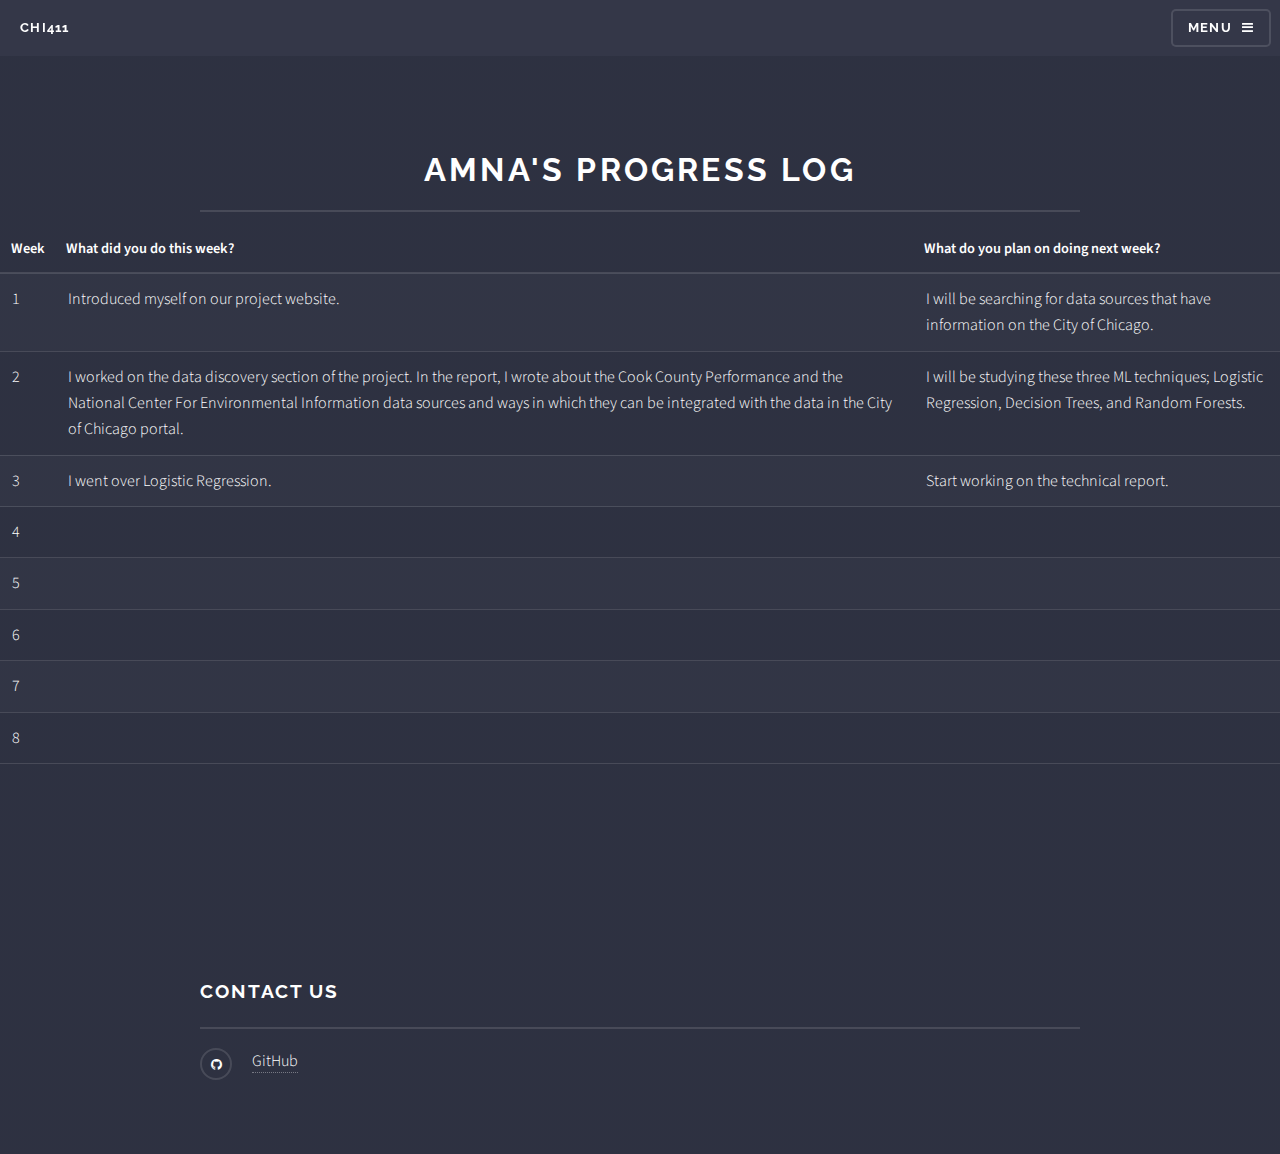
==== commit 5337045b: "weekly rep" ====
--- a/pages/progress/amna.html
+++ b/pages/progress/amna.html
@@ -70,8 +70,8 @@
 													</tr>
 													<tr>
 														<td>3</td>
-														<td></td>
-														<td></td>
+														<td>I went over Logistic Regression.</td>
+														<td>Start working on the technical report.</td>
 													</tr>
 													<tr>
 														<td>4</td>
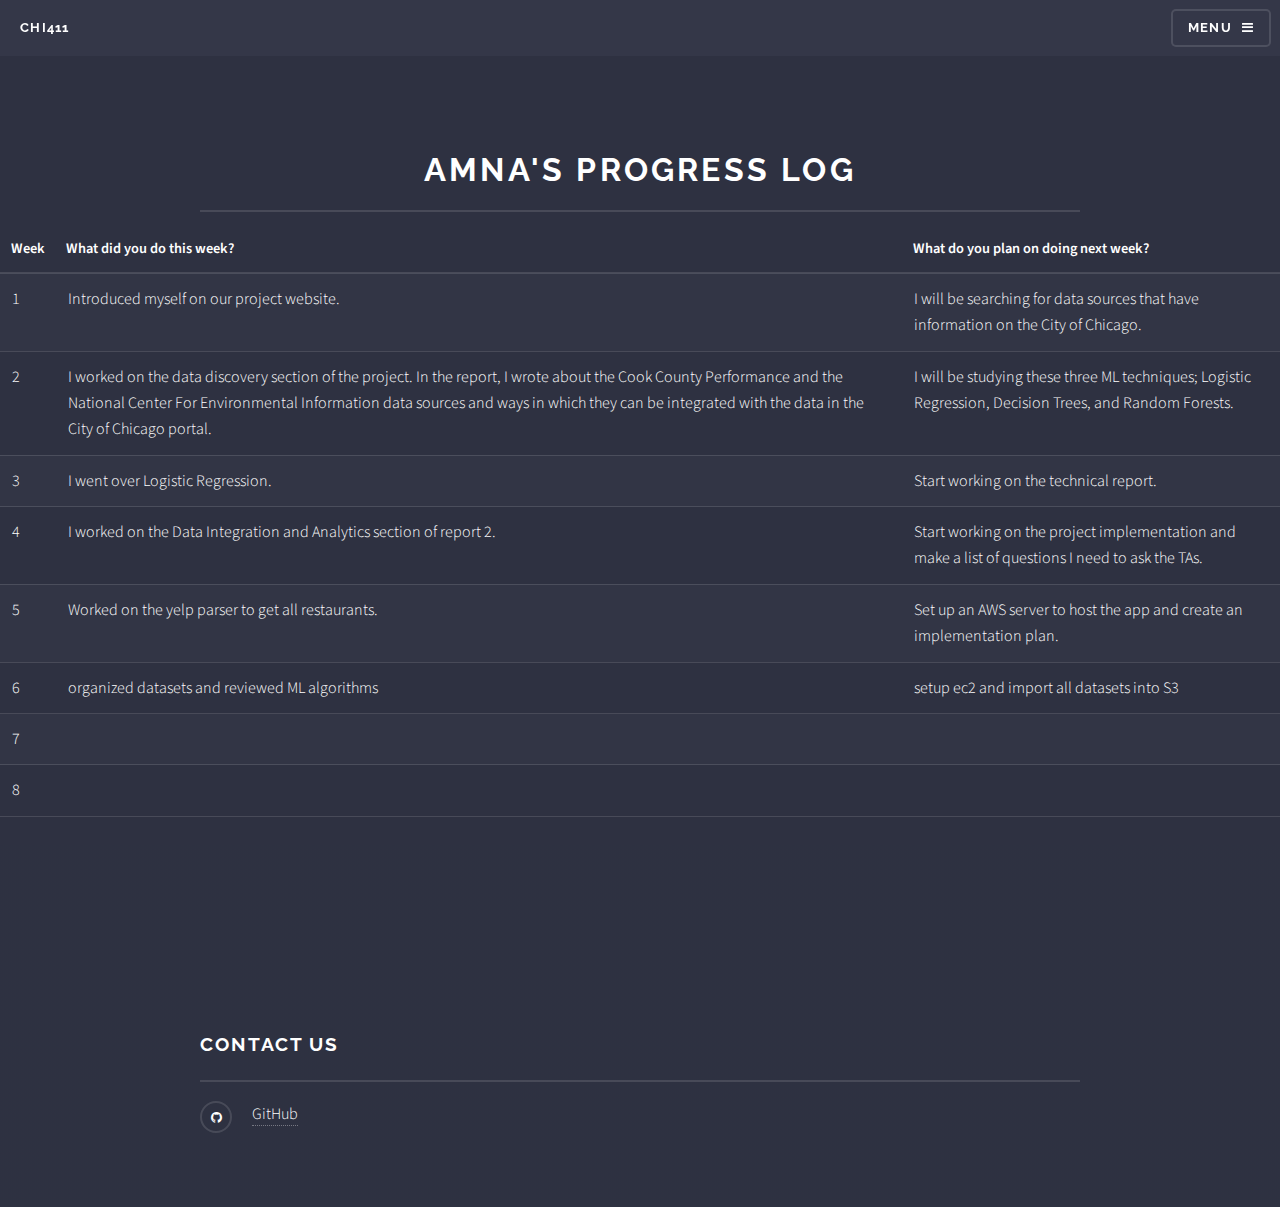
==== commit ff035424: "Week 6" ====
--- a/pages/progress/amna.html
+++ b/pages/progress/amna.html
@@ -75,18 +75,18 @@
 													</tr>
 													<tr>
 														<td>4</td>
-														<td></td>
-														<td></td>
+														<td>I worked on the Data Integration and Analytics section of report 2.</td>
+														<td>Start working on the project implementation and make a list of questions I need to ask the TAs.</td>
 													</tr>
 													<tr>
 														<td>5</td>
-														<td></td>
-														<td></td>
+														<td>Worked on the yelp parser to get all restaurants.</td>
+														<td>Set up an AWS server to host the app and create an implementation plan. </td>
 													</tr>
 													<tr>
 														<td>6</td>
-														<td></td>
-														<td></td>
+														<td>organized datasets and reviewed ML algorithms</td>
+														<td>setup ec2 and import all datasets into S3 </td>
 													</tr>
 													<tr>
 														<td>7</td>
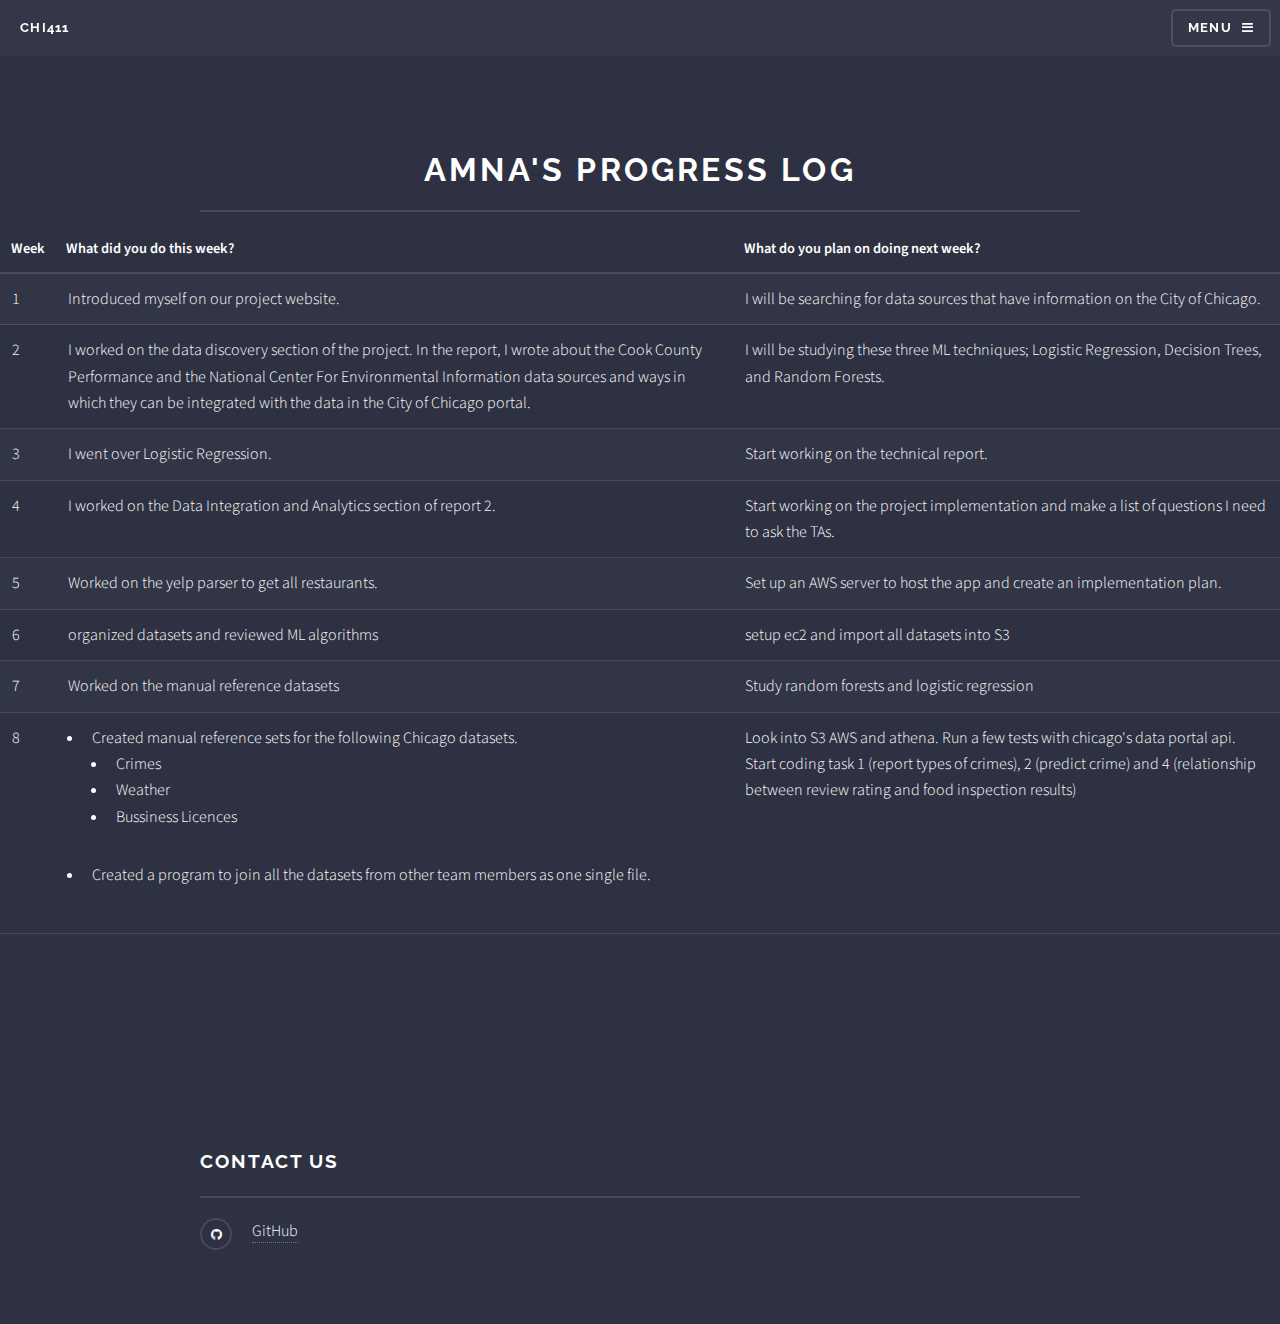
==== commit 45e8cd46: "Merge pull request #21 from sbukhari17/amna_dev" ====
--- a/pages/progress/amna.html
+++ b/pages/progress/amna.html
@@ -1,129 +1,158 @@
 <!DOCTYPE HTML>
 <html>
-	<head>
-		<title>Amna's Progress Log</title>
-		<meta charset="utf-8" />
-		<meta name="viewport" content="width=device-width, initial-scale=1" />
-		<!--[if lte IE 8]><script src="assets/js/ie/html5shiv.js"></script><![endif]-->
-		<link rel="stylesheet" href="../../assets/css/main.css" />
-		<!--[if lte IE 9]><link rel="stylesheet" href="assets/css/ie9.css" /><![endif]-->
-		<!--[if lte IE 8]><link rel="stylesheet" href="assets/css/ie8.css" /><![endif]-->
-	</head>
-	<body>
 
-		<!-- Page Wrapper -->
-			<div id="page-wrapper">
+<head>
+	<title>Amna's Progress Log</title>
+	<meta charset="utf-8" />
+	<meta name="viewport" content="width=device-width, initial-scale=1" />
+	<!--[if lte IE 8]><script src="assets/js/ie/html5shiv.js"></script><![endif]-->
+	<link rel="stylesheet" href="../../assets/css/main.css" />
+	<!--[if lte IE 9]><link rel="stylesheet" href="assets/css/ie9.css" /><![endif]-->
+	<!--[if lte IE 8]><link rel="stylesheet" href="assets/css/ie8.css" /><![endif]-->
+</head>
 
-				<!-- Header -->
-					<header id="header">
-						<h1><a href="../../index.html">Chi411</a></h1>
-						<nav>
-							<a href="#menu">Menu</a>
-						</nav>
-					</header>
+<body>
 
-				<!-- Menu -->
-					<nav id="menu">
-						<div class="inner">
-							<h2>Menu</h2>
-							<ul class="links">
-								<li><a href="../../index.html">Home</a></li>
-								<li><a href="#">Amnas Progress</a></li>
-							</ul>
-							<a href="#" class="close">Close</a>
-						</div>
-					</nav>
+	<!-- Page Wrapper -->
+	<div id="page-wrapper">
 
-				<!-- Wrapper -->
-					<section id="wrapper">
-						<header>
-							<div class="inner">
-								<h2 class="text-center">Amna's Progress Log</h2>
-							</div>
-							<section>
-										<!-- <h3 class="major">Table</h3> -->
-										<!-- <h4>Default</h4> -->
-										<div class="table-wrapper">
-											<table>
-												<thead>
-													<tr>
-														<th>Week</th>
-														<th>What did you do this week?</th>
-														<th>What do you plan on doing next week?</th>
-													</tr>
-												</thead>
-												<tbody>
-													<tr>
-														<td>1</td>
-														<td>
-															Introduced myself on our project website.
-														</td>
-														<td>I will be searching for data sources that have information on the City of Chicago. </td>
-													</tr>
-													<tr>
-														<td>2</td>
-														<td>
-															I worked on the data discovery section of the project. In the report, I wrote about the Cook County Performance and the National Center For Environmental Information data sources and ways in which they can be integrated with the data in the City of Chicago portal.
-														</td>
-														<td>I will be studying these three ML techniques; Logistic Regression, Decision Trees, and Random Forests.
-                                                         </td>
-													</tr>
-													<tr>
-														<td>3</td>
-														<td>I went over Logistic Regression.</td>
-														<td>Start working on the technical report.</td>
-													</tr>
-													<tr>
-														<td>4</td>
-														<td>I worked on the Data Integration and Analytics section of report 2.</td>
-														<td>Start working on the project implementation and make a list of questions I need to ask the TAs.</td>
-													</tr>
-													<tr>
-														<td>5</td>
-														<td>Worked on the yelp parser to get all restaurants.</td>
-														<td>Set up an AWS server to host the app and create an implementation plan. </td>
-													</tr>
-													<tr>
-														<td>6</td>
-														<td>organized datasets and reviewed ML algorithms</td>
-														<td>setup ec2 and import all datasets into S3 </td>
-													</tr>
-													<tr>
-														<td>7</td>
-														<td></td>
-														<td></td>
-													</tr>
-													<tr>
-														<td>8</td>
-														<td></td>
-														<td></td>
-													</tr>
-												</tbody>
-												<tfoot>
-												</tfoot>
-											</table>
-										</div>
-									</section>
-						</header>
+		<!-- Header -->
+		<header id="header">
+			<h1>
+				<a href="../../index.html">Chi411</a>
+			</h1>
+			<nav>
+				<a href="#menu">Menu</a>
+			</nav>
+		</header>
 
-						<section id="footer">
-							<div class="inner">
-								<h2 class="major">Contact us</h2>
-								<ul class="contact">
-									<li class="fa-github"><a href="https://github.com/sbukhari17/Chi411App">GitHub</a></li>
-								</ul>
-							</div>
-						</section>
+		<!-- Menu -->
+		<nav id="menu">
+			<div class="inner">
+				<h2>Menu</h2>
+				<ul class="links">
+					<li>
+						<a href="../../index.html">Home</a>
+					</li>
+					<li>
+						<a href="#">Amnas Progress</a>
+					</li>
+				</ul>
+				<a href="#" class="close">Close</a>
+			</div>
+		</nav>
 
-			</div>
+		<!-- Wrapper -->
+		<section id="wrapper">
+			<header>
+				<div class="inner">
+					<h2 class="text-center">Amna's Progress Log</h2>
+				</div>
+				<section>
+					<!-- <h3 class="major">Table</h3> -->
+					<!-- <h4>Default</h4> -->
+					<div class="table-wrapper">
+						<table>
+							<thead>
+								<tr>
+									<th>Week</th>
+									<th>What did you do this week?</th>
+									<th>What do you plan on doing next week?</th>
+								</tr>
+							</thead>
+							<tbody>
+								<tr>
+									<td>1</td>
+									<td>
+										Introduced myself on our project website.
+									</td>
+									<td>I will be searching for data sources that have information on the City of Chicago. </td>
+								</tr>
+								<tr>
+									<td>2</td>
+									<td>
+										I worked on the data discovery section of the project. In the report, I wrote about the Cook County Performance and the National
+										Center For Environmental Information data sources and ways in which they can be integrated with the data in the
+										City of Chicago portal.
+									</td>
+									<td>I will be studying these three ML techniques; Logistic Regression, Decision Trees, and Random Forests.
+									</td>
+								</tr>
+								<tr>
+									<td>3</td>
+									<td>I went over Logistic Regression.</td>
+									<td>Start working on the technical report.</td>
+								</tr>
+								<tr>
+									<td>4</td>
+									<td>I worked on the Data Integration and Analytics section of report 2.</td>
+									<td>Start working on the project implementation and make a list of questions I need to ask the TAs.</td>
+								</tr>
+								<tr>
+									<td>5</td>
+									<td>Worked on the yelp parser to get all restaurants.</td>
+									<td>Set up an AWS server to host the app and create an implementation plan. </td>
+								</tr>
+								<tr>
+									<td>6</td>
+									<td>organized datasets and reviewed ML algorithms</td>
+									<td>setup ec2 and import all datasets into S3 </td>
+								</tr>
+								<tr>
+									<td>7</td>
+									<td>Worked on the manual reference datasets</td>
+									<td>Study random forests and logistic regression</td>
+								</tr>
+								<tr>
+									<td>8</td>
+									<td>
+										<ul>
+											<li>
+												Created manual reference sets for the following Chicago datasets.
+												<ul>
+													<li>Crimes</li>
+													<li>Weather</li>
+													<li>Bussiness Licences</li>
+												</ul>
+											</li>
+											<li>
+												Created a program to join all the datasets from other team members as one single file.
+											</li>
+										</ul>
+									</td>
+									<td>
+										Look into S3 AWS and athena. Run a few tests with chicago's data portal api. Start coding task 1 (report types of crimes), 2 (predict crime) and 4 (relationship between review rating and food inspection results)
+									</td>
+								</tr>
+							</tbody>
+							<tfoot>
+							</tfoot>
+						</table>
+					</div>
+				</section>
+			</header>
 
-		<!-- Scripts -->
-			<script src="../../assets/js/skel.min.js"></script>
-			<script src="../../assets/js/jquery.min.js"></script>
-			<script src="../../assets/js/jquery.scrollex.min.js"></script>
-			<script src="../../assets/js/util.js"></script>
-			<!--[if lte IE 8]><script src="assets/js/ie/respond.min.js"></script><![endif]-->
-			<script src="../../assets/js/main.js"></script>
+			<section id="footer">
+				<div class="inner">
+					<h2 class="major">Contact us</h2>
+					<ul class="contact">
+						<li class="fa-github">
+							<a href="https://github.com/sbukhari17/Chi411App">GitHub</a>
+						</li>
+					</ul>
+				</div>
+			</section>
 
-	</body>
-</html>
+	</div>
+
+	<!-- Scripts -->
+	<script src="../../assets/js/skel.min.js"></script>
+	<script src="../../assets/js/jquery.min.js"></script>
+	<script src="../../assets/js/jquery.scrollex.min.js"></script>
+	<script src="../../assets/js/util.js"></script>
+	<!--[if lte IE 8]><script src="assets/js/ie/respond.min.js"></script><![endif]-->
+	<script src="../../assets/js/main.js"></script>
+
+</body>
+
+</html>